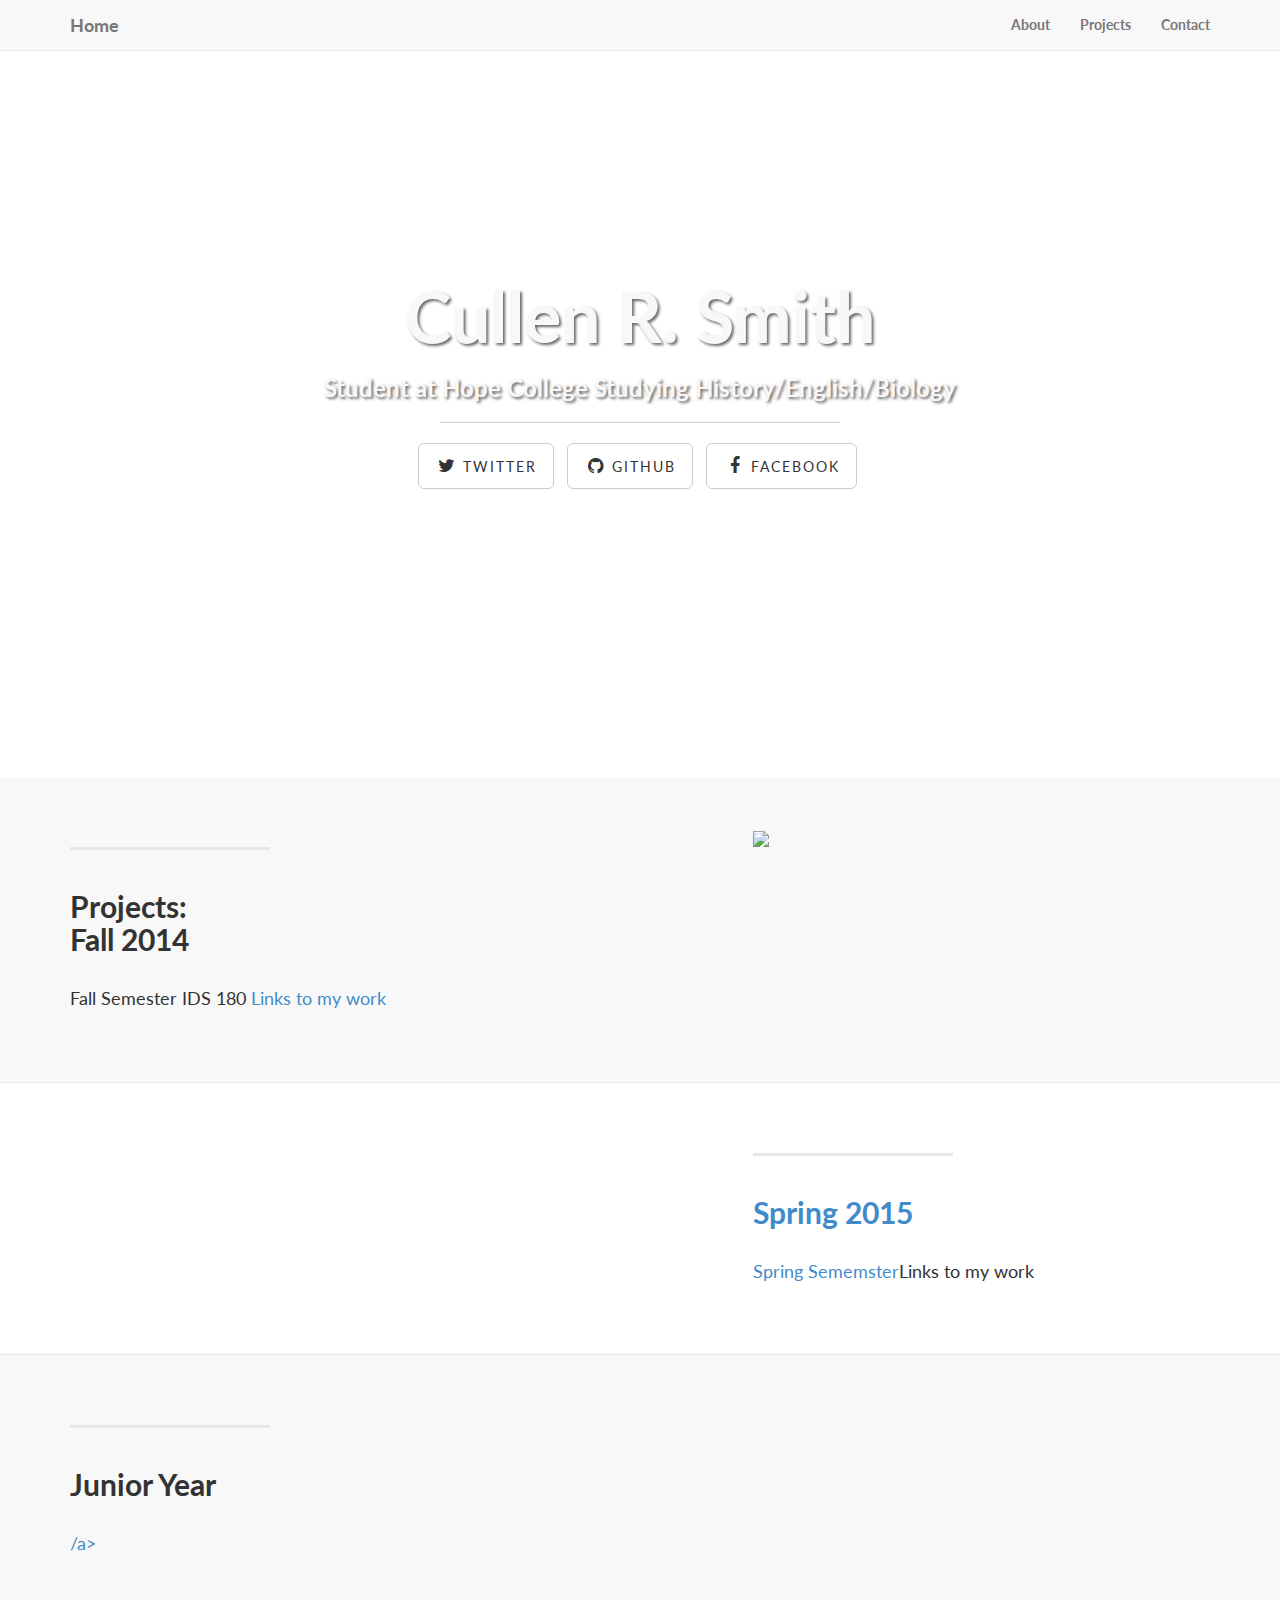
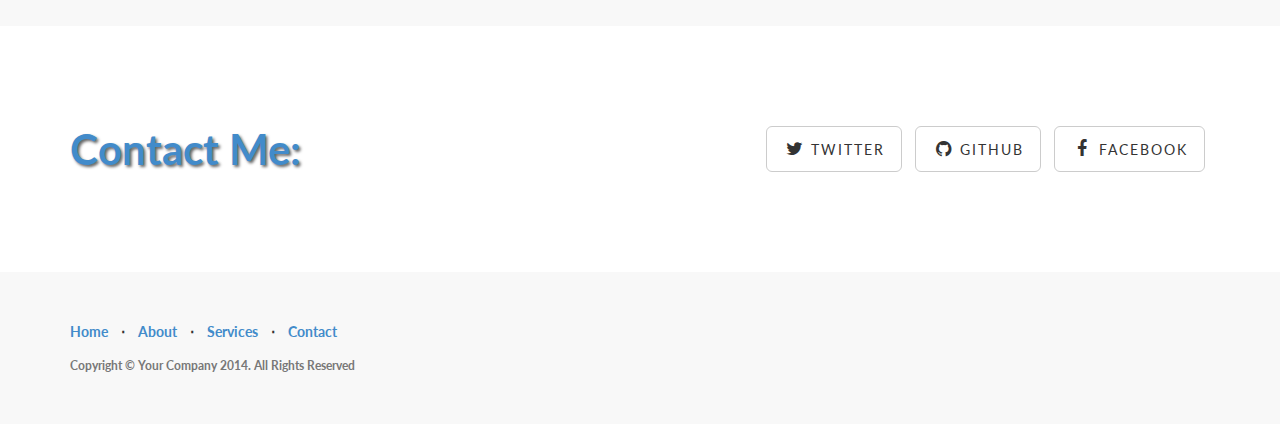
==== index.html @ c4ade1fa "gg" ====
<!DOCTYPE html>
<html lang="en">

<head>

    <meta charset="utf-8">
    <meta http-equiv="X-UA-Compatible" content="IE=edge">
    <meta name="viewport" content="width=device-width, initial-scale=1">
    <meta name="description" content="">
    <meta name="author" content="">

    <title>Cullen R Smith</title>

    <!-- Bootstrap Core CSS -->
    <link href="css/bootstrap.min.css" rel="stylesheet">

    <!-- Custom CSS -->
    <link href="css/landing-page.css" rel="stylesheet">

    <!-- Custom Fonts -->
    <link href="font-awesome-4.1.0/css/font-awesome.min.css" rel="stylesheet" type="text/css">
    <link href="http://fonts.googleapis.com/css?family=Lato:300,400,700,300italic,400italic,700italic" rel="stylesheet" type="text/css">

    <!-- HTML5 Shim and Respond.js IE8 support of HTML5 elements and media queries -->
    <!-- WARNING: Respond.js doesn't work if you view the page via file:// -->
    <!--[if lt IE 9]>
        <script src="https://oss.maxcdn.com/libs/html5shiv/3.7.0/html5shiv.js"></script>
        <script src="https://oss.maxcdn.com/libs/respond.js/1.4.2/respond.min.js"></script>
    <![endif]-->

</head>

<body>

    <!-- Navigation -->
    <nav class="navbar navbar-default navbar-fixed-top" role="navigation">
        <div class="container">
            <!-- Brand and toggle get grouped for better mobile display -->
            <div class="navbar-header">
                <button type="button" class="navbar-toggle" data-toggle="collapse" data-target="#bs-example-navbar-collapse-1">
                    <span class="sr-only">Toggle navigation</span>
                    <span class="icon-bar"></span>
                    <span class="icon-bar"></span>
                    <span class="icon-bar"></span>
                </button>
                <a class="navbar-brand" href="#">Home</a>
            </div>
            <!-- Collect the nav links, forms, and other content for toggling -->
            <div class="collapse navbar-collapse" id="bs-example-navbar-collapse-1">
                <ul class="nav navbar-nav navbar-right">
                    <li>
                        <a href="#">About</a>
                    </li>
                    <li>
                        <a href="#">Projects</a>
                    </li>
                    <li>
                        <a href="#">Contact</a>
                    </li>
                </ul>
            </div>
            <!-- /.navbar-collapse -->
        </div>
        <!-- /.container -->
    </nav>

    <!-- Header -->
    <div class="intro-header">

        <div class="container">

            <div class="row">
                <div class="col-lg-12">
                    <div class="intro-message">
                        <h1>Cullen R. Smith</h1>
                        <h3>Student at Hope College Studying History/English/Biology</h3>
                        <hr class="intro-divider">
                        <ul class="list-inline intro-social-buttons">
                            <li>
                                <a href="https://twitter.com/cullenrsmith" class="btn btn-default btn-lg"><i class="fa fa-twitter fa-fw"></i> <span class="network-name">Twitter</span></a>
                            </li>
                            <li>
                                <a href="https://github.com/Cullenrsmith" class="btn btn-default btn-lg"><i class="fa fa-github fa-fw"></i> <span class="network-name">Github</span></a>
                            </li>
                            <li>
                                <a href="https://www.facebook.com/cullen.smith.587" class="btn btn-default btn-lg"><i class="fa fa-facebook fa-fw"></i> <span class="network-name">Facebook</span></a>
                            </li>
                        </ul>
                    </div>
                </div>
            </div>

        </div>
        <!-- /.container -->

    </div>
    <!-- /.intro-header -->

    <!-- Page Content -->

    <div class="content-section-a">

        <div class="container">

            <div class="row">
                <div class="col-lg-5 col-sm-6">
                    <hr class="section-heading-spacer">
                    <div class="clearfix"></div>
                    <h2 class="section-heading">Projects:<br>Fall 2014</h2>
                    <p class="lead">Fall Semester IDS 180 <a target="_blank" href="http://join.deathtothestockphoto.com/">Links to my work</p>
                </div>
                <div class="col-lg-5 col-lg-offset-2 col-sm-6">
                    <img class="http://hope.edu/giving/img/president/past-presidents/GerritJKollen.jpg" src=http://hope.edu/giving/img/president/past-presidents/GerritJKollen.jpg>
                </div>
            </div>

        </div>
        <!-- /.container -->

    </div>
    <!-- /.content-section-a -->

    <div class="content-section-b">

        <div class="container">

            <div class="row">
                <div class="col-lg-5 col-lg-offset-1 col-sm-push-6  col-sm-6">
                    <hr class="section-heading-spacer">
                    <div class="clearfix"></div>
                    <h2 class="section-heading">Spring 2015<br></h2>
                    <p class="lead"><a target="_blank" href=>Spring Sememster</a>Links to my work</p>
                </div>
                <div class="col-lg-5 col-sm-pull-6  col-sm-6">
                    <img class="http://upload.wikimedia.org/wikipedia/en/1/10/Hope_College_seal.png" src="http://upload.wikimedia.org/wikipedia/en/1/10/Hope_College_seal.png" alt="">
                </div>
            </div>

        </div>
        <!-- /.container -->

    </div>
    <!-- /.content-section-b -->

    <div class="content-section-a">

        <div class="container">

            <div class="row">
                <div class="col-lg-5 col-sm-6">
                    <hr class="section-heading-spacer">
                    <div class="clearfix"></div>
                    <h2 class="section-heading">Junior Year</h2>
                    <p class="lead"><a target="_blank" href="http://www.google.com/fonts"></a><a target="_blank" href="http://fontawesome.io">/a></p>
                </div>
                <div class="col-lg-5 col-lg-offset-2 col-sm-6">
                    <img class="http://www.ctcl.org/files/images/hope/hope_college750x536.jpg" src="http://www.ctcl.org/files/images/hope/hope_college750x536.jpg" alt="">
                </div>
            </div>

        </div>
        <!-- /.container -->

    </div>
    <!-- /.content-section-a -->

    <div class="banner">

        <div class="container">

            <div class="row">
                <div class="col-lg-6">
                    <h2>Contact Me:</h2>
                </div>
                <div class="col-lg-6">
                    <ul class="list-inline banner-social-buttons">
                    
                            <li>
                                <a href="https://twitter.com/cullenrsmith" class="btn btn-default btn-lg"><i class="fa fa-twitter fa-fw"></i> <span class="network-name">Twitter</span></a>
                            </li>
                            <li>
                                <a href="https://github.com/Cullenrsmith" class="btn btn-default btn-lg"><i class="fa fa-github fa-fw"></i> <span class="network-name">Github</span></a>
                            </li>
                            <li>
                                <a href="https://www.facebook.com/cullen.smith.587" class="btn btn-default btn-lg"><i class="fa fa-facebook fa-fw"></i> <span class="network-name">Facebook</span></a>
                            </li>
                    </ul>
                </div>
            </div>

        </div>
        <!-- /.container -->

    </div>
    <!-- /.banner -->

    <!-- Footer -->
    <footer>
        <div class="container">
            <div class="row">
                <div class="col-lg-12">
                    <ul class="list-inline">
                        <li>
                            <a href="#home">Home</a>
                        </li>
                        <li class="footer-menu-divider">&sdot;</li>
                        <li>
                            <a href="#about">About</a>
                        </li>
                        <li class="footer-menu-divider">&sdot;</li>
                        <li>
                            <a href="#services">Services</a>
                        </li>
                        <li class="footer-menu-divider">&sdot;</li>
                        <li>
                            <a href="#contact">Contact</a>
                        </li>
                    </ul>
                    <p class="copyright text-muted small">Copyright &copy; Your Company 2014. All Rights Reserved</p>
                </div>
            </div>
        </div>
    </footer>

    <!-- jQuery Version 1.11.0 -->
    <script src="js/jquery-1.11.0.js"></script>

    <!-- Bootstrap Core JavaScript -->
    <script src="js/bootstrap.min.js"></script>

</body>

</html>
---- css/landing-page.css ----
/*!
 * Start Bootstrap - Landing Page Bootstrap Theme (http://startbootstrap.com)
 * Code licensed under the Apache License v2.0.
 * For details, see http://www.apache.org/licenses/LICENSE-2.0.
 */

body,
html {
    width: 100%;
    height: 100%;
}

body,
h1,
h2,
h3,
h4,
h5,
h6 {
    font-family: "Lato","Helvetica Neue",Helvetica,Arial,sans-serif;
    font-weight: 700;
}

.lead {
    font-size: 18px;
    font-weight: 400;
}

.intro-header {
    padding-top: 50px; /* If you're making other pages, make sure there is 50px of padding to make sure the navbar doesn't overlap content! */
    padding-bottom: 50px;
    text-align: center;
    color: #f8f8f8;
    background: url(http://upload.wikimedia.org/wikipedia/commons/2/25/Blassenstein_Erlauftal_mit_Nebel_02_Panorama.JPG) no-repeat center center;
    background-size: cover;
}

.intro-message {
    position: relative;
    padding-top: 20%;
    padding-bottom: 20%;
}

.intro-message > h1 {
    margin: 0;
    text-shadow: 2px 2px 3px rgba(0,0,0,0.6);
    font-size: 5em;
}

.intro-divider {
    width: 400px;
    border-top: 1px solid #f8f8f8;
    border-bottom: 1px solid rgba(0,0,0,0.2);
}

.intro-message > h3 {
    text-shadow: 2px 2px 3px rgba(0,0,0,0.6);
}

@media(max-width:767px) {
    .intro-message {
        padding-bottom: 15%;
    }

    .intro-message > h1 {
        font-size: 3em;
    }

    ul.intro-social-buttons > li {
        display: block;
        margin-bottom: 20px;
        padding: 0;
    }

    ul.intro-social-buttons > li:last-child {
        margin-bottom: 0;
    }

    .intro-divider {
        width: 100%;
    }
}

.network-name {
    text-transform: uppercase;
    font-size: 14px;
    font-weight: 400;
    letter-spacing: 2px;
}

.content-section-a {
    padding: 50px 0;
    background-color: #f8f8f8;
}

.content-section-b {
    padding: 50px 0;
    border-top: 1px solid #e7e7e7;
    border-bottom: 1px solid #e7e7e7;
}

.section-heading {
    margin-bottom: 30px;
}

.section-heading-spacer {
    float: left;
    width: 200px;
    border-top: 3px solid #e7e7e7;
}

.banner {
    padding: 100px 0;
    color: #f8f8f8;
    background: url(http://cdn.theunlockr.com/wp-content/uploads/2011/11/sunrise-panorama-v2.jpg) no-repeat center center;
    background-size: cover;
}

.banner h2 {
    margin: 0;
    text-shadow: 2px 2px 3px rgba(0,0,0,0.6);
    font-size: 3em;
}

.banner ul {
    margin-bottom: 0;
}

.banner-social-buttons {
    float: right;
    margin-top: 0;
}

@media(max-width:1199px) {
    ul.banner-social-buttons {
        float: left;
        margin-top: 15px;
    }
}

@media(max-width:767px) {
    .banner h2 {
        margin: 0;
        text-shadow: 2px 2px 3px rgba(0,0,0,0.6);
        font-size: 3em;
    }

    ul.banner-social-buttons > li {
        display: block;
        margin-bottom: 20px;
        padding: 0;
    }

    ul.banner-social-buttons > li:last-child {
        margin-bottom: 0;
    }
}

footer {
    padding: 50px 0;
    background-color: #f8f8f8;
}

p.copyright {
    margin: 15px 0 0;
}
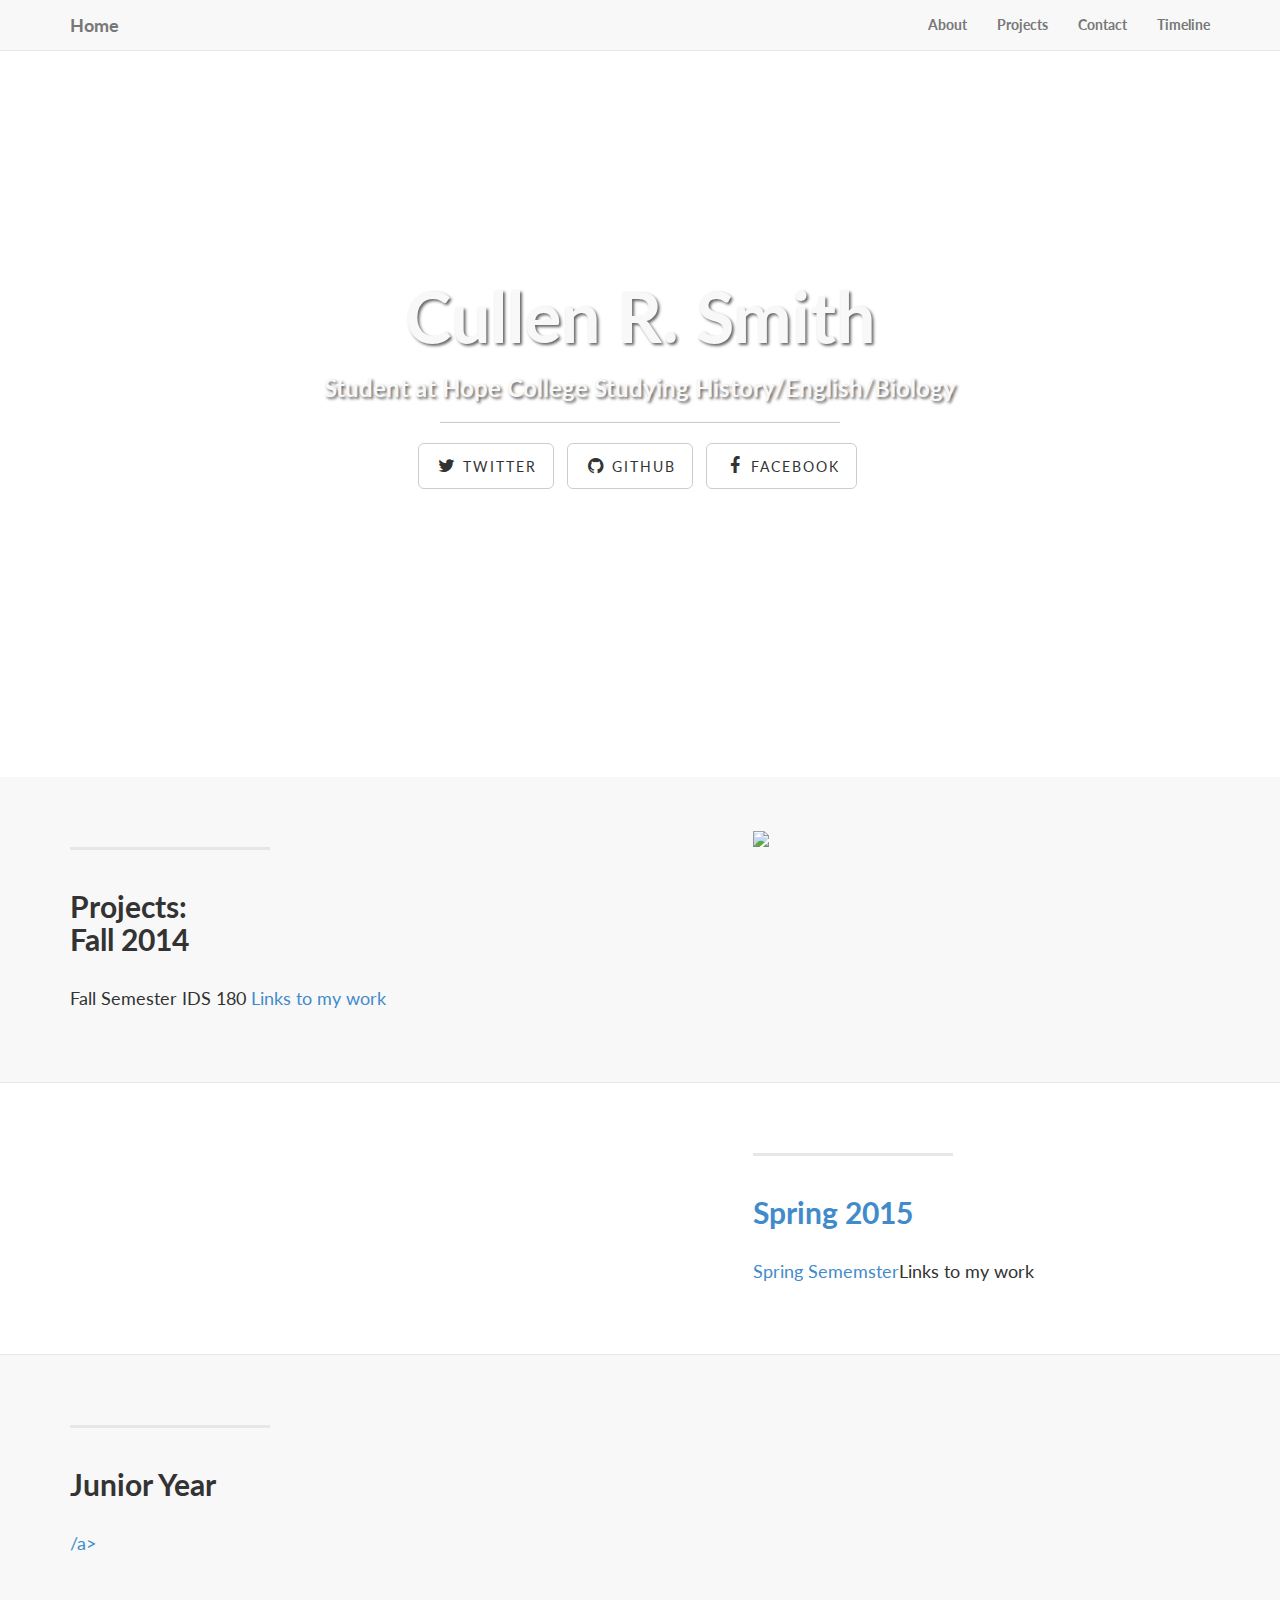
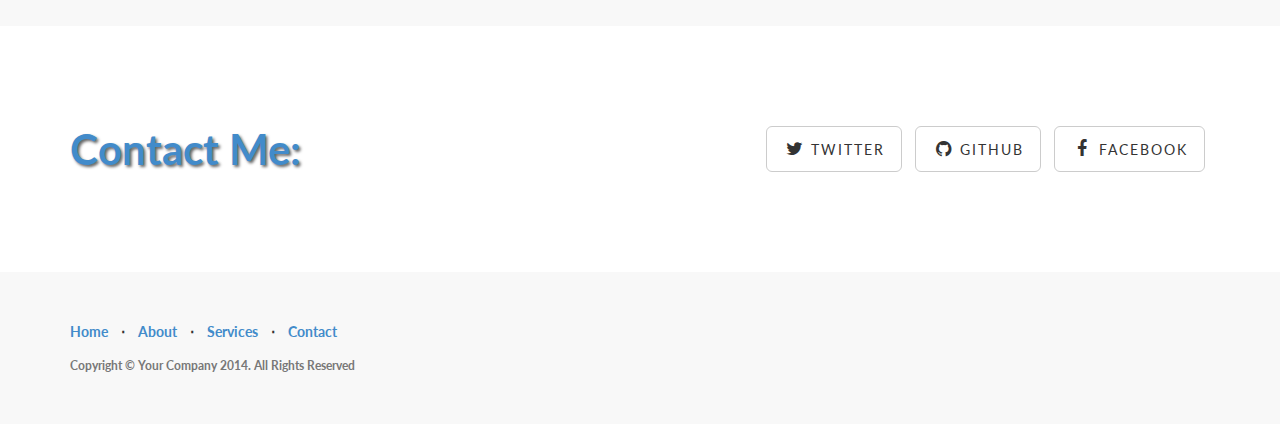
==== commit da7311e1: "tl" ====
--- a/index.html
+++ b/index.html
@@ -10,7 +10,7 @@
     <meta name="description" content="">
     <meta name="author" content="">
 
-    <title>Cullen R Smith</title>
+    <title>Cullen R. Smith</title>
 
     <!-- Bootstrap Core CSS -->
     <link href="css/bootstrap.min.css" rel="stylesheet">
@@ -58,6 +58,9 @@
                     <li>
                         <a href="#">Contact</a>
                     </li>
+                     <li>
+                        <a href="timeline.html">Timeline</a>
+                    </li>
                 </ul>
             </div>
             <!-- /.navbar-collapse -->
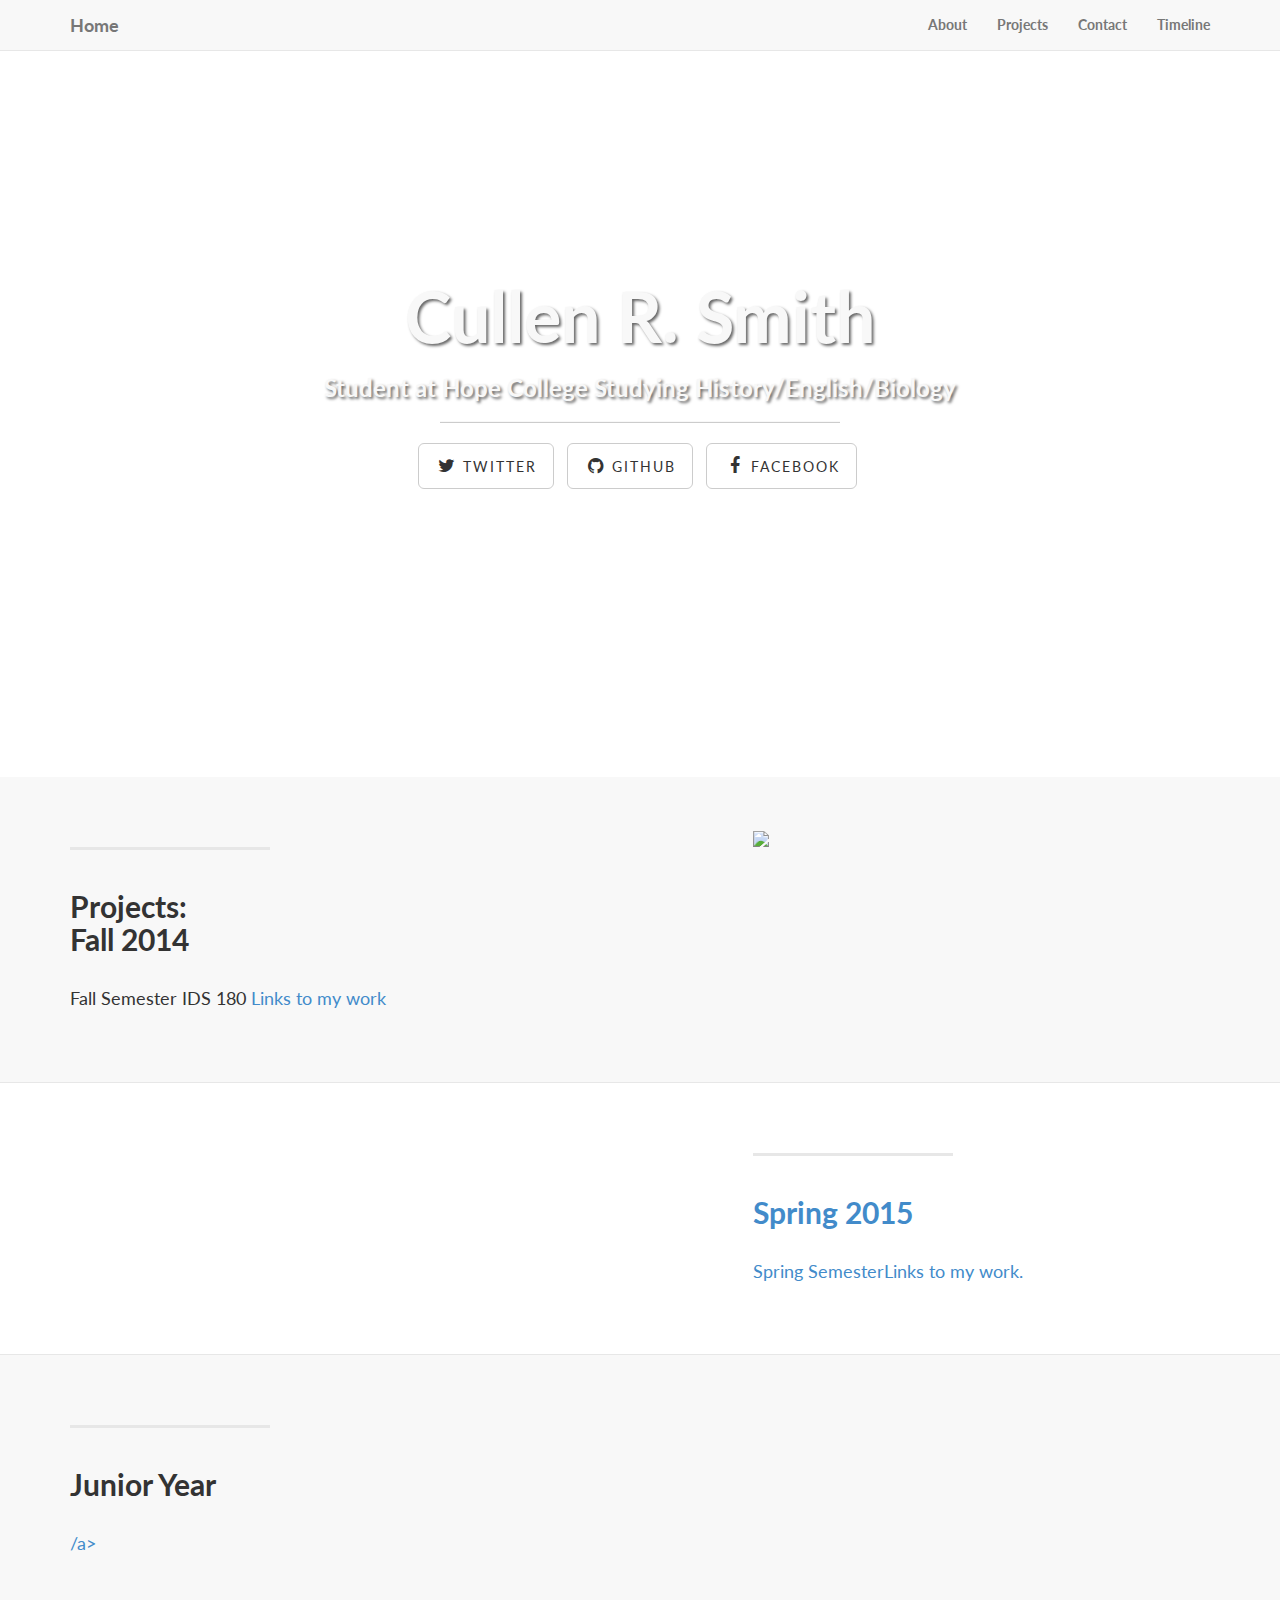
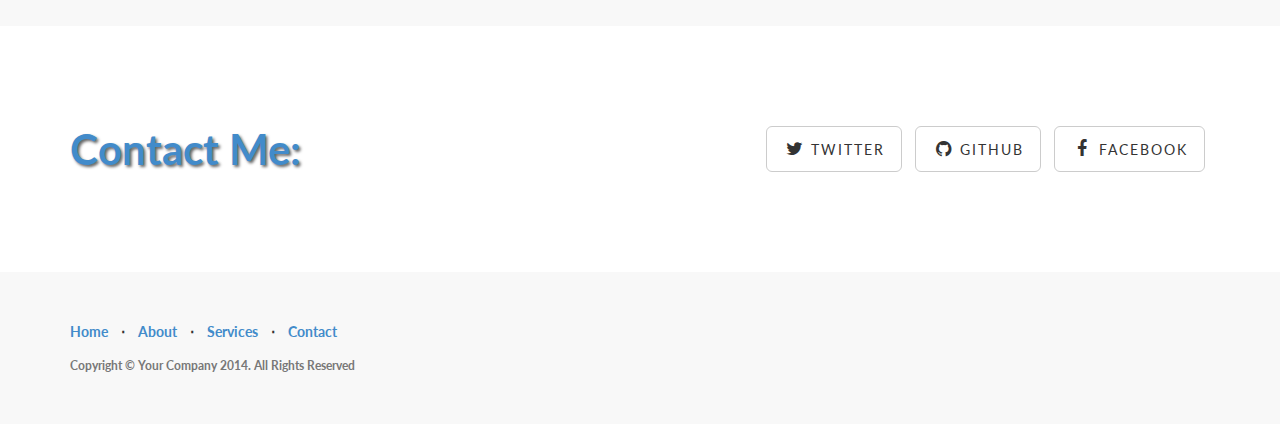
==== commit e9ed41c4: "fweqf" ====
--- a/index.html
+++ b/index.html
@@ -111,7 +111,8 @@
                     <hr class="section-heading-spacer">
                     <div class="clearfix"></div>
                     <h2 class="section-heading">Projects:<br>Fall 2014</h2>
-                    <p class="lead">Fall Semester IDS 180 <a target="_blank" href="http://join.deathtothestockphoto.com/">Links to my work</p>
+                    <p class="lead">Fall Semester IDS 180 <a target="_blank" 
+                    href="http://join.deathtothestockphoto.com/">Links to my work</p>
                 </div>
                 <div class="col-lg-5 col-lg-offset-2 col-sm-6">
                     <img class="http://hope.edu/giving/img/president/past-presidents/GerritJKollen.jpg" src=http://hope.edu/giving/img/president/past-presidents/GerritJKollen.jpg>
@@ -133,7 +134,7 @@
                     <hr class="section-heading-spacer">
                     <div class="clearfix"></div>
                     <h2 class="section-heading">Spring 2015<br></h2>
-                    <p class="lead"><a target="_blank" href=>Spring Sememster</a>Links to my work</p>
+                    <p class="lead">Spring Semester<a target="_blank" href=>Links to my work.</a></p>
                 </div>
                 <div class="col-lg-5 col-sm-pull-6  col-sm-6">
                     <img class="http://upload.wikimedia.org/wikipedia/en/1/10/Hope_College_seal.png" src="http://upload.wikimedia.org/wikipedia/en/1/10/Hope_College_seal.png" alt="">
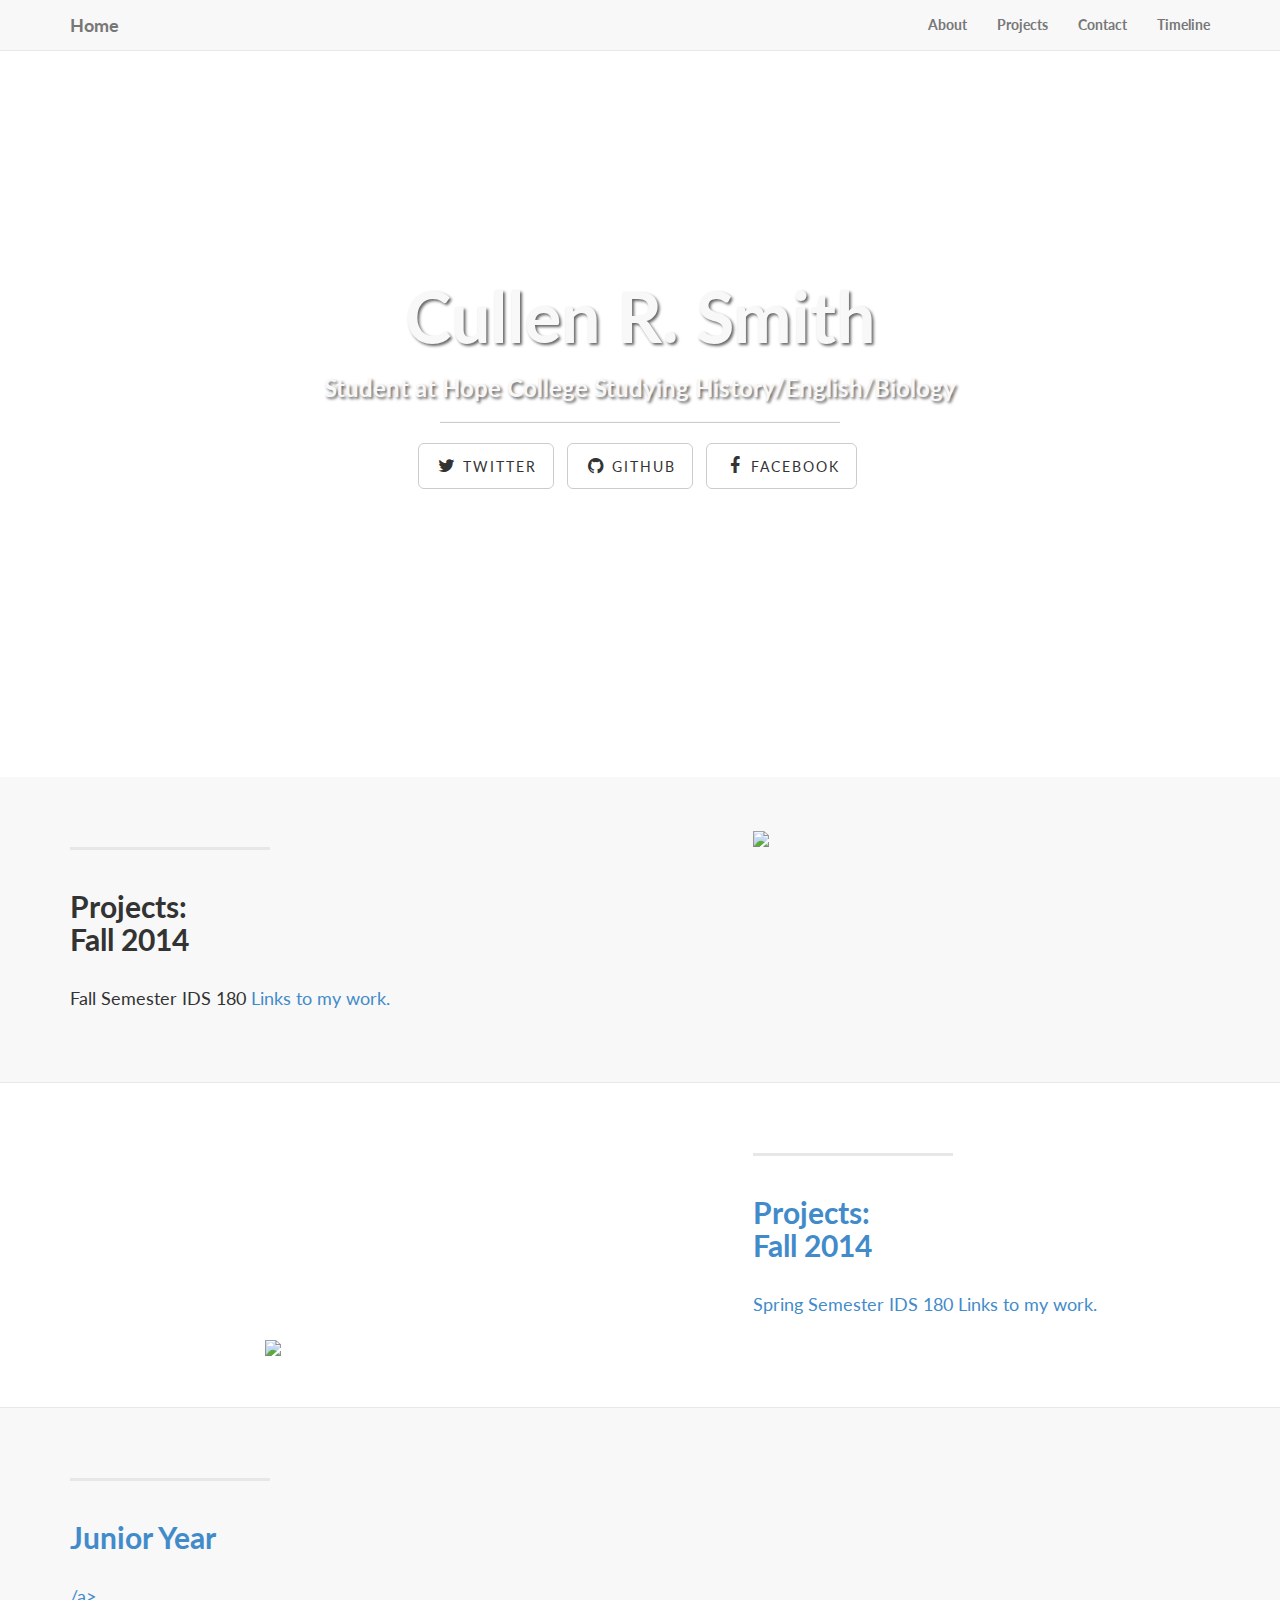
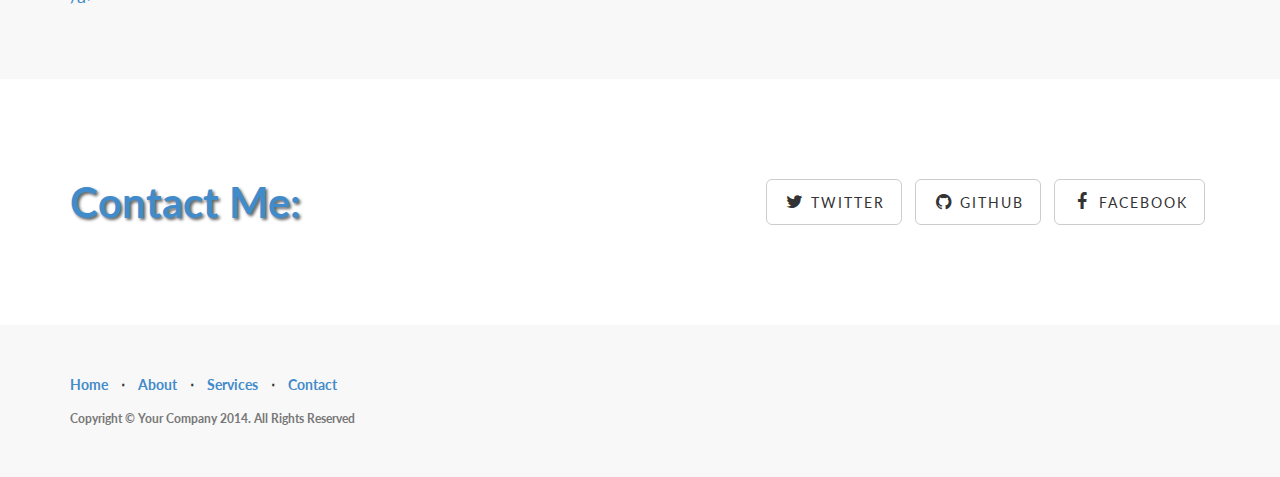
==== commit 08ce5864: "class" ====
--- a/index.html
+++ b/index.html
@@ -112,7 +112,7 @@
                     <div class="clearfix"></div>
                     <h2 class="section-heading">Projects:<br>Fall 2014</h2>
                     <p class="lead">Fall Semester IDS 180 <a target="_blank" 
-                    href="http://join.deathtothestockphoto.com/">Links to my work</p>
+                    href="http://join.deathtothestockphoto.com/">Links to my work.</p>
                 </div>
                 <div class="col-lg-5 col-lg-offset-2 col-sm-6">
                     <img class="http://hope.edu/giving/img/president/past-presidents/GerritJKollen.jpg" src=http://hope.edu/giving/img/president/past-presidents/GerritJKollen.jpg>
@@ -131,13 +131,14 @@
 
             <div class="row">
                 <div class="col-lg-5 col-lg-offset-1 col-sm-push-6  col-sm-6">
-                    <hr class="section-heading-spacer">
+                   <hr class="section-heading-spacer">
                     <div class="clearfix"></div>
-                    <h2 class="section-heading">Spring 2015<br></h2>
-                    <p class="lead">Spring Semester<a target="_blank" href=>Links to my work.</a></p>
-                </div>
-                <div class="col-lg-5 col-sm-pull-6  col-sm-6">
-                    <img class="http://upload.wikimedia.org/wikipedia/en/1/10/Hope_College_seal.png" src="http://upload.wikimedia.org/wikipedia/en/1/10/Hope_College_seal.png" alt="">
+                    <h2 class="section-heading">Projects:<br>Fall 2014</h2>
+                    <p class="lead">Spring Semester IDS 180 <a target="_blank" 
+                    href="http://join.deathtothestockphoto.com/">Links to my work.</p>
+                </div>
+                <div class="col-lg-5 col-lg-offset-2 col-sm-6">
+                    <img class="http://www.hope.edu/img/gravesrenovation/GRAVES%20HALL-ext-14.jpg" src=http://www.hope.edu/img/gravesrenovation/GRAVES%20HALL-ext-14.jpg>
                 </div>
             </div>
 
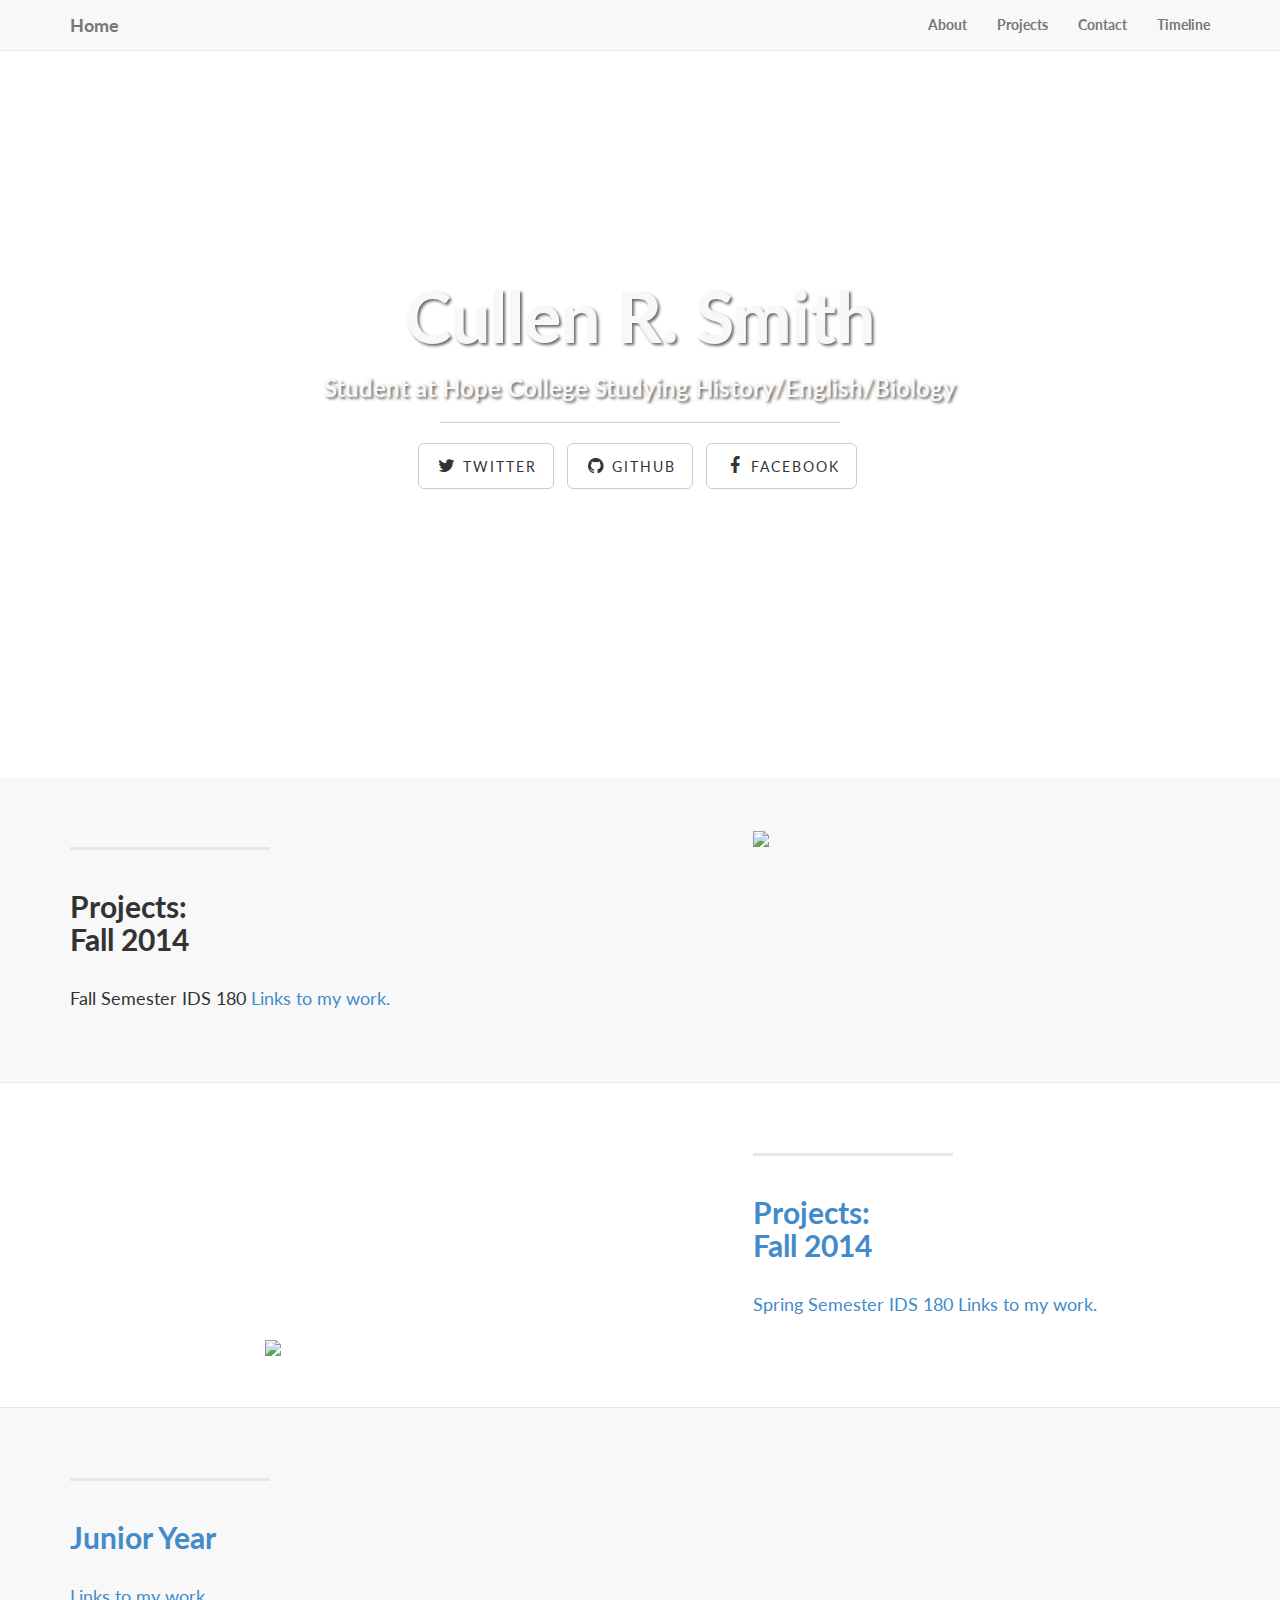
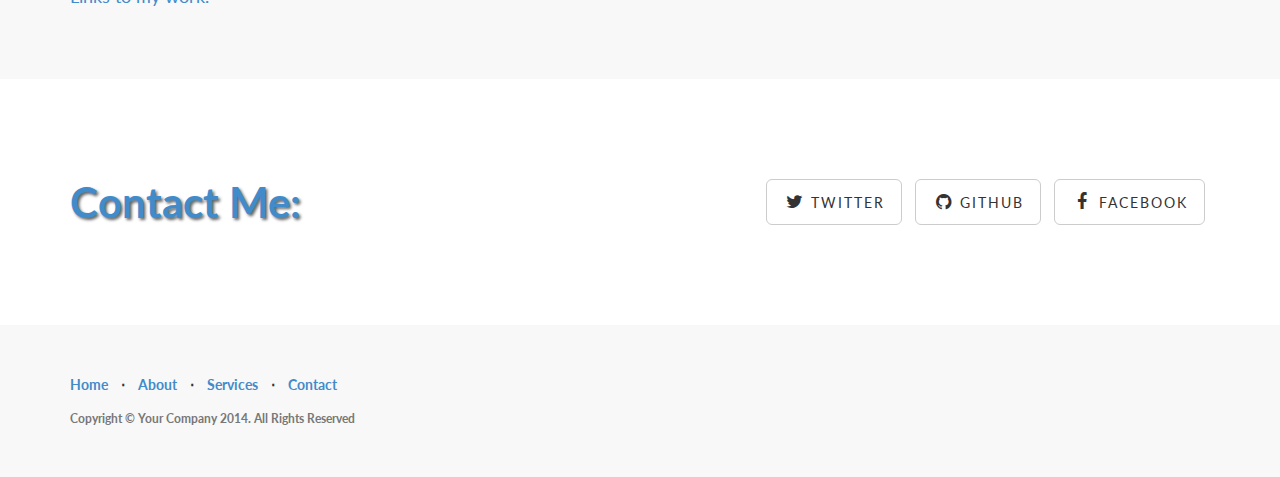
==== commit 27dfeb61: "junior" ====
--- a/index.html
+++ b/index.html
@@ -157,7 +157,7 @@
                     <hr class="section-heading-spacer">
                     <div class="clearfix"></div>
                     <h2 class="section-heading">Junior Year</h2>
-                    <p class="lead"><a target="_blank" href="http://www.google.com/fonts"></a><a target="_blank" href="http://fontawesome.io">/a></p>
+                    <p class="lead"><a target="_blank" href="http://www.google.com/fonts"></a><a target="_blank" href="http://fontawesome.io">Links to my work.</p>
                 </div>
                 <div class="col-lg-5 col-lg-offset-2 col-sm-6">
                     <img class="http://www.ctcl.org/files/images/hope/hope_college750x536.jpg" src="http://www.ctcl.org/files/images/hope/hope_college750x536.jpg" alt="">
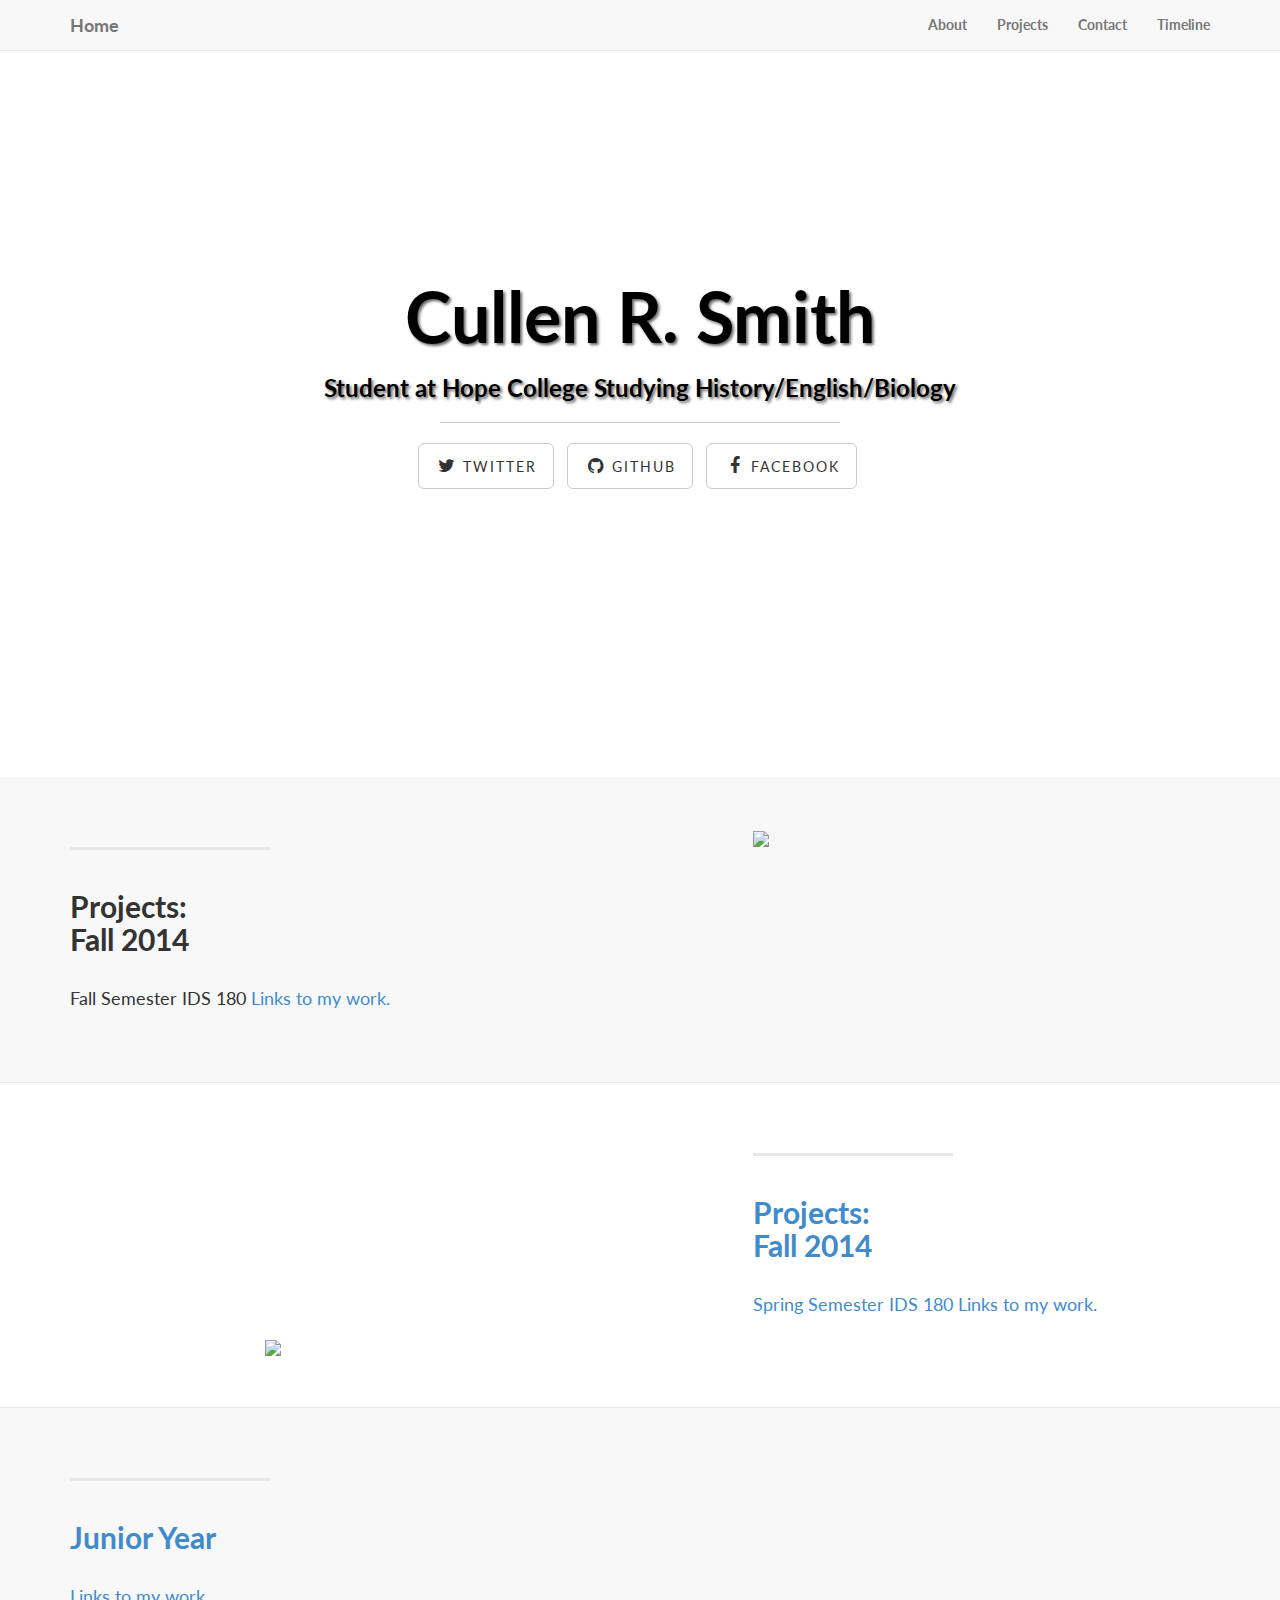
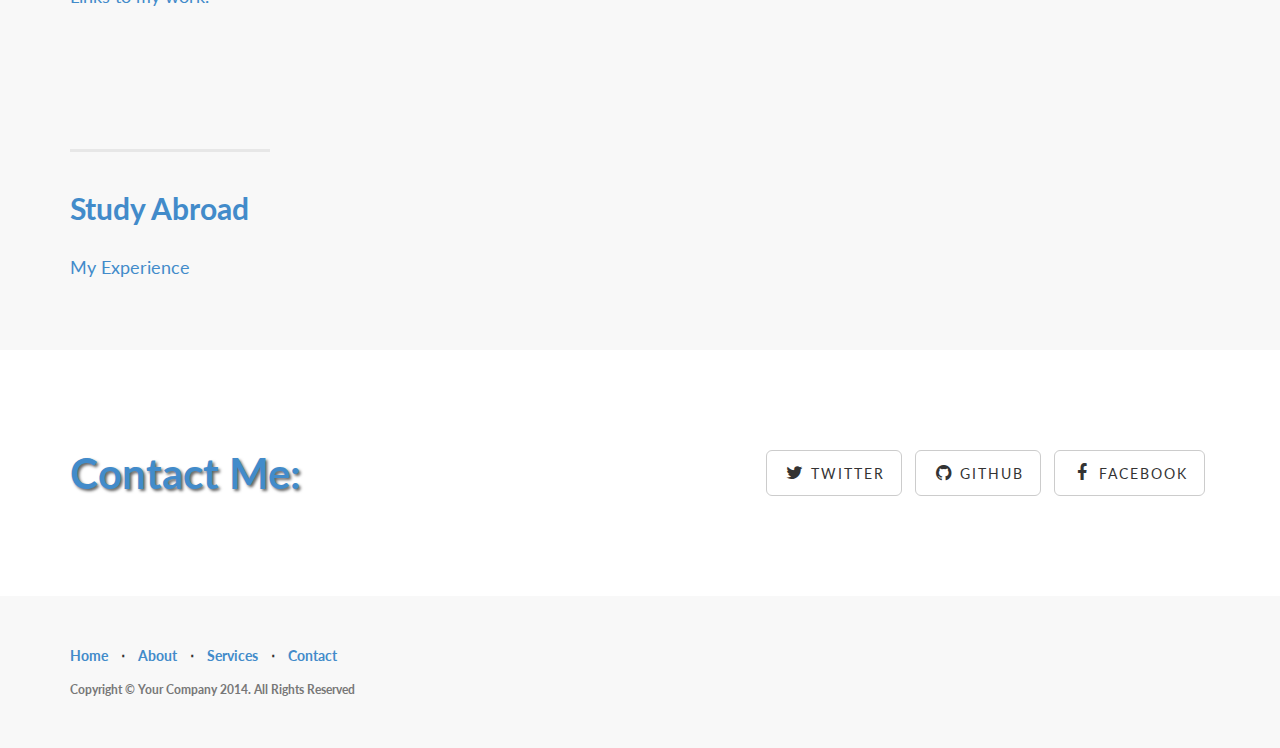
==== commit 47e86fbc: "new" ====
--- a/index.html
+++ b/index.html
@@ -168,6 +168,27 @@
         <!-- /.container -->
 
     </div>
+    <!-- /.content-section-a --> 
+     <div class="content-section-a">
+
+        <div class="container">
+
+            <div class="row">
+                <div class="col-lg-5 col-sm-6">
+                    <hr class="section-heading-spacer">
+                    <div class="clearfix"></div>
+                    <h2 class="section-heading">Study Abroad</h2>
+                    <p class="lead"><a target="_blank" href="http://www.google.com/fonts"></a><a target="_blank" href="http://fontawesome.io">My Experience</p>
+                </div>
+                <div class="col-lg-5 col-lg-offset-2 col-sm-6">
+                    <img class="http://anzappl.org/branches/NZ/images/NZpic.jpg" src="http://anzappl.org/branches/NZ/images/NZpic.jpg" alt="">
+                </div>
+            </div>
+
+        </div>
+        <!-- /.container -->
+
+    </div>
     <!-- /.content-section-a -->
 
     <div class="banner">
--- a/css/landing-page.css
+++ b/css/landing-page.css
@@ -30,8 +30,8 @@
     padding-top: 50px; /* If you're making other pages, make sure there is 50px of padding to make sure the navbar doesn't overlap content! */
     padding-bottom: 50px;
     text-align: center;
-    color: #f8f8f8;
-    background: url(http://upload.wikimedia.org/wikipedia/commons/2/25/Blassenstein_Erlauftal_mit_Nebel_02_Panorama.JPG) no-repeat center center;
+    color: #000000;
+    background: url(http://www.hdwallpapers-3d.com/wp-content/uploads/2014/07/michigan-map-hd-wallpaper-5.jpg) no-repeat center center;
     background-size: cover;
 }
 
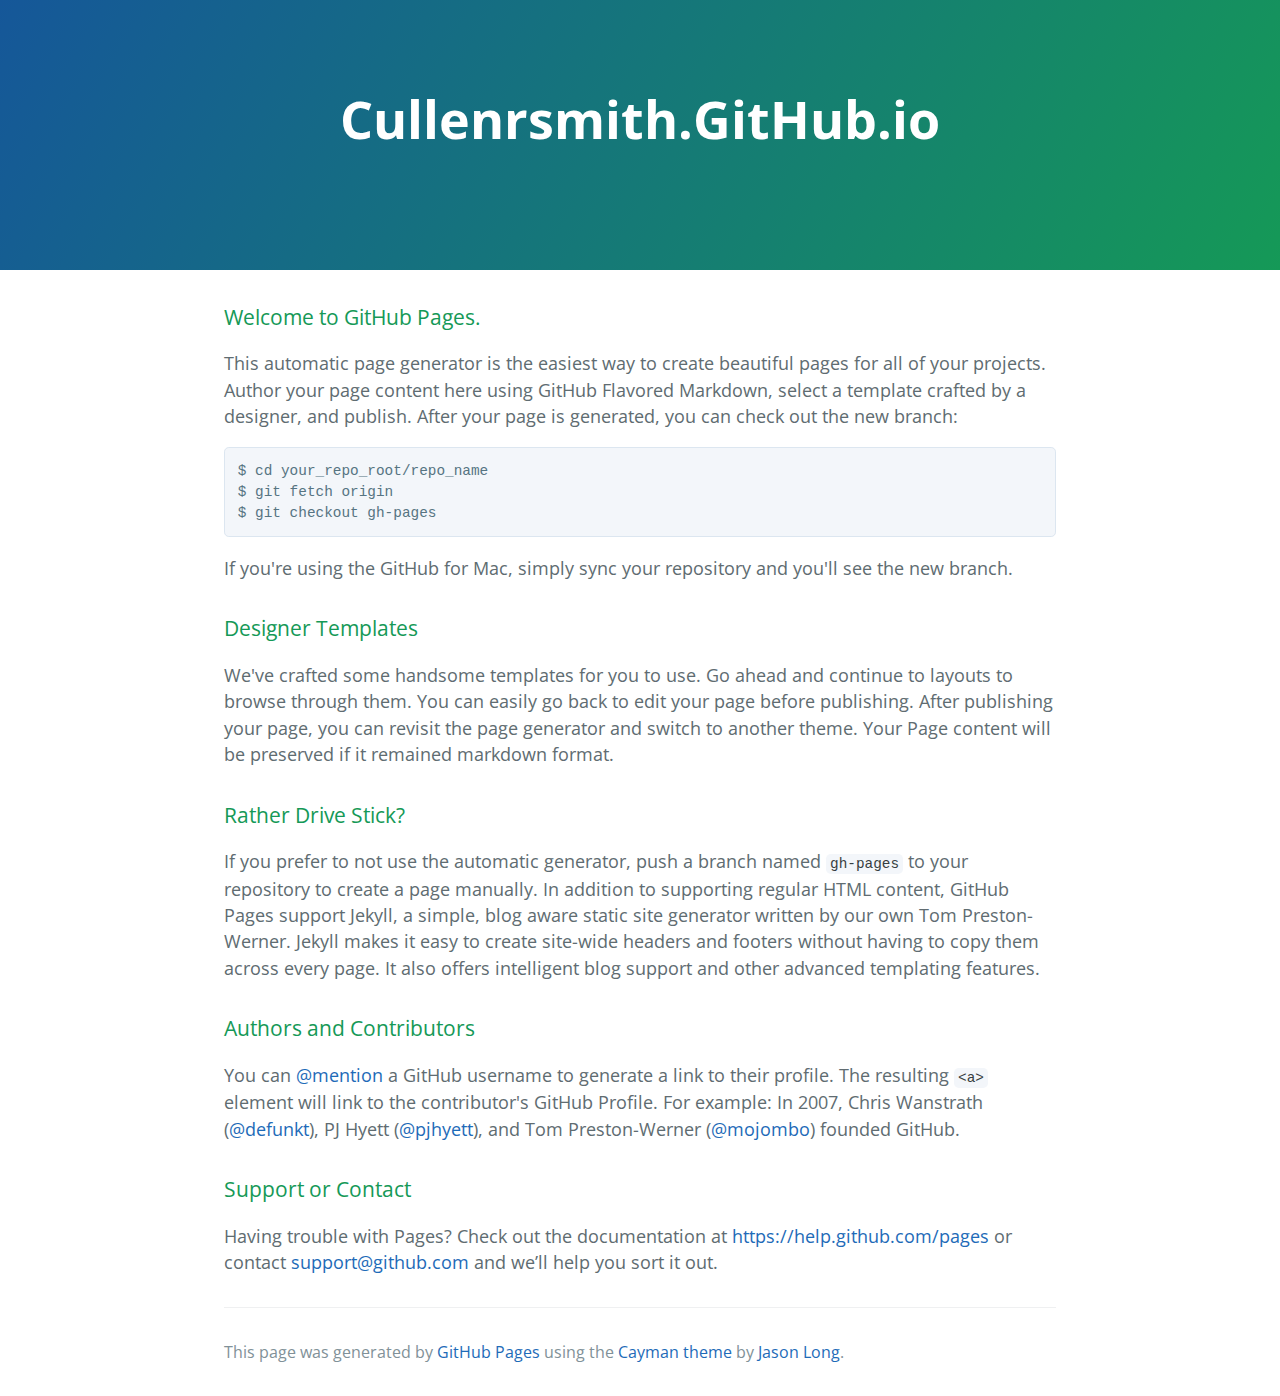
==== commit 0e5d282c: "Replace master branch with page content via GitHub" ====
--- a/index.html
+++ b/index.html
@@ -1,260 +1,61 @@
-
-<!DOCTYPE html>
-<html lang="en">
-
-<head>
-
-    <meta charset="utf-8">
-    <meta http-equiv="X-UA-Compatible" content="IE=edge">
-    <meta name="viewport" content="width=device-width, initial-scale=1">
-    <meta name="description" content="">
-    <meta name="author" content="">
-
-    <title>Cullen R. Smith</title>
-
-    <!-- Bootstrap Core CSS -->
-    <link href="css/bootstrap.min.css" rel="stylesheet">
-
-    <!-- Custom CSS -->
-    <link href="css/landing-page.css" rel="stylesheet">
-
-    <!-- Custom Fonts -->
-    <link href="font-awesome-4.1.0/css/font-awesome.min.css" rel="stylesheet" type="text/css">
-    <link href="http://fonts.googleapis.com/css?family=Lato:300,400,700,300italic,400italic,700italic" rel="stylesheet" type="text/css">
-
-    <!-- HTML5 Shim and Respond.js IE8 support of HTML5 elements and media queries -->
-    <!-- WARNING: Respond.js doesn't work if you view the page via file:// -->
-    <!--[if lt IE 9]>
-        <script src="https://oss.maxcdn.com/libs/html5shiv/3.7.0/html5shiv.js"></script>
-        <script src="https://oss.maxcdn.com/libs/respond.js/1.4.2/respond.min.js"></script>
-    <![endif]-->
-
-</head>
-
-<body>
-
-    <!-- Navigation -->
-    <nav class="navbar navbar-default navbar-fixed-top" role="navigation">
-        <div class="container">
-            <!-- Brand and toggle get grouped for better mobile display -->
-            <div class="navbar-header">
-                <button type="button" class="navbar-toggle" data-toggle="collapse" data-target="#bs-example-navbar-collapse-1">
-                    <span class="sr-only">Toggle navigation</span>
-                    <span class="icon-bar"></span>
-                    <span class="icon-bar"></span>
-                    <span class="icon-bar"></span>
-                </button>
-                <a class="navbar-brand" href="#">Home</a>
-            </div>
-            <!-- Collect the nav links, forms, and other content for toggling -->
-            <div class="collapse navbar-collapse" id="bs-example-navbar-collapse-1">
-                <ul class="nav navbar-nav navbar-right">
-                    <li>
-                        <a href="#">About</a>
-                    </li>
-                    <li>
-                        <a href="#">Projects</a>
-                    </li>
-                    <li>
-                        <a href="#">Contact</a>
-                    </li>
-                     <li>
-                        <a href="timeline.html">Timeline</a>
-                    </li>
-                </ul>
-            </div>
-            <!-- /.navbar-collapse -->
-        </div>
-        <!-- /.container -->
-    </nav>
-
-    <!-- Header -->
-    <div class="intro-header">
-
-        <div class="container">
-
-            <div class="row">
-                <div class="col-lg-12">
-                    <div class="intro-message">
-                        <h1>Cullen R. Smith</h1>
-                        <h3>Student at Hope College Studying History/English/Biology</h3>
-                        <hr class="intro-divider">
-                        <ul class="list-inline intro-social-buttons">
-                            <li>
-                                <a href="https://twitter.com/cullenrsmith" class="btn btn-default btn-lg"><i class="fa fa-twitter fa-fw"></i> <span class="network-name">Twitter</span></a>
-                            </li>
-                            <li>
-                                <a href="https://github.com/Cullenrsmith" class="btn btn-default btn-lg"><i class="fa fa-github fa-fw"></i> <span class="network-name">Github</span></a>
-                            </li>
-                            <li>
-                                <a href="https://www.facebook.com/cullen.smith.587" class="btn btn-default btn-lg"><i class="fa fa-facebook fa-fw"></i> <span class="network-name">Facebook</span></a>
-                            </li>
-                        </ul>
-                    </div>
-                </div>
-            </div>
-
-        </div>
-        <!-- /.container -->
-
-    </div>
-    <!-- /.intro-header -->
-
-    <!-- Page Content -->
-
-    <div class="content-section-a">
-
-        <div class="container">
-
-            <div class="row">
-                <div class="col-lg-5 col-sm-6">
-                    <hr class="section-heading-spacer">
-                    <div class="clearfix"></div>
-                    <h2 class="section-heading">Projects:<br>Fall 2014</h2>
-                    <p class="lead">Fall Semester IDS 180 <a target="_blank" 
-                    href="http://join.deathtothestockphoto.com/">Links to my work.</p>
-                </div>
-                <div class="col-lg-5 col-lg-offset-2 col-sm-6">
-                    <img class="http://hope.edu/giving/img/president/past-presidents/GerritJKollen.jpg" src=http://hope.edu/giving/img/president/past-presidents/GerritJKollen.jpg>
-                </div>
-            </div>
-
-        </div>
-        <!-- /.container -->
-
-    </div>
-    <!-- /.content-section-a -->
-
-    <div class="content-section-b">
-
-        <div class="container">
-
-            <div class="row">
-                <div class="col-lg-5 col-lg-offset-1 col-sm-push-6  col-sm-6">
-                   <hr class="section-heading-spacer">
-                    <div class="clearfix"></div>
-                    <h2 class="section-heading">Projects:<br>Fall 2014</h2>
-                    <p class="lead">Spring Semester IDS 180 <a target="_blank" 
-                    href="http://join.deathtothestockphoto.com/">Links to my work.</p>
-                </div>
-                <div class="col-lg-5 col-lg-offset-2 col-sm-6">
-                    <img class="http://www.hope.edu/img/gravesrenovation/GRAVES%20HALL-ext-14.jpg" src=http://www.hope.edu/img/gravesrenovation/GRAVES%20HALL-ext-14.jpg>
-                </div>
-            </div>
-
-        </div>
-        <!-- /.container -->
-
-    </div>
-    <!-- /.content-section-b -->
-
-    <div class="content-section-a">
-
-        <div class="container">
-
-            <div class="row">
-                <div class="col-lg-5 col-sm-6">
-                    <hr class="section-heading-spacer">
-                    <div class="clearfix"></div>
-                    <h2 class="section-heading">Junior Year</h2>
-                    <p class="lead"><a target="_blank" href="http://www.google.com/fonts"></a><a target="_blank" href="http://fontawesome.io">Links to my work.</p>
-                </div>
-                <div class="col-lg-5 col-lg-offset-2 col-sm-6">
-                    <img class="http://www.ctcl.org/files/images/hope/hope_college750x536.jpg" src="http://www.ctcl.org/files/images/hope/hope_college750x536.jpg" alt="">
-                </div>
-            </div>
-
-        </div>
-        <!-- /.container -->
-
-    </div>
-    <!-- /.content-section-a --> 
-     <div class="content-section-a">
-
-        <div class="container">
-
-            <div class="row">
-                <div class="col-lg-5 col-sm-6">
-                    <hr class="section-heading-spacer">
-                    <div class="clearfix"></div>
-                    <h2 class="section-heading">Study Abroad</h2>
-                    <p class="lead"><a target="_blank" href="http://www.google.com/fonts"></a><a target="_blank" href="http://fontawesome.io">My Experience</p>
-                </div>
-                <div class="col-lg-5 col-lg-offset-2 col-sm-6">
-                    <img class="http://anzappl.org/branches/NZ/images/NZpic.jpg" src="http://anzappl.org/branches/NZ/images/NZpic.jpg" alt="">
-                </div>
-            </div>
-
-        </div>
-        <!-- /.container -->
-
-    </div>
-    <!-- /.content-section-a -->
-
-    <div class="banner">
-
-        <div class="container">
-
-            <div class="row">
-                <div class="col-lg-6">
-                    <h2>Contact Me:</h2>
-                </div>
-                <div class="col-lg-6">
-                    <ul class="list-inline banner-social-buttons">
-                    
-                            <li>
-                                <a href="https://twitter.com/cullenrsmith" class="btn btn-default btn-lg"><i class="fa fa-twitter fa-fw"></i> <span class="network-name">Twitter</span></a>
-                            </li>
-                            <li>
-                                <a href="https://github.com/Cullenrsmith" class="btn btn-default btn-lg"><i class="fa fa-github fa-fw"></i> <span class="network-name">Github</span></a>
-                            </li>
-                            <li>
-                                <a href="https://www.facebook.com/cullen.smith.587" class="btn btn-default btn-lg"><i class="fa fa-facebook fa-fw"></i> <span class="network-name">Facebook</span></a>
-                            </li>
-                    </ul>
-                </div>
-            </div>
-
-        </div>
-        <!-- /.container -->
-
-    </div>
-    <!-- /.banner -->
-
-    <!-- Footer -->
-    <footer>
-        <div class="container">
-            <div class="row">
-                <div class="col-lg-12">
-                    <ul class="list-inline">
-                        <li>
-                            <a href="#home">Home</a>
-                        </li>
-                        <li class="footer-menu-divider">&sdot;</li>
-                        <li>
-                            <a href="#about">About</a>
-                        </li>
-                        <li class="footer-menu-divider">&sdot;</li>
-                        <li>
-                            <a href="#services">Services</a>
-                        </li>
-                        <li class="footer-menu-divider">&sdot;</li>
-                        <li>
-                            <a href="#contact">Contact</a>
-                        </li>
-                    </ul>
-                    <p class="copyright text-muted small">Copyright &copy; Your Company 2014. All Rights Reserved</p>
-                </div>
-            </div>
-        </div>
-    </footer>
-
-    <!-- jQuery Version 1.11.0 -->
-    <script src="js/jquery-1.11.0.js"></script>
-
-    <!-- Bootstrap Core JavaScript -->
-    <script src="js/bootstrap.min.js"></script>
-
-</body>
-
-</html>+<!DOCTYPE html>
+<html lang="en-us">
+  <head>
+    <meta charset="UTF-8">
+    <title>Cullenrsmith.GitHub.io by Cullenrsmith</title>
+    <meta name="viewport" content="width=device-width, initial-scale=1">
+    <link rel="stylesheet" type="text/css" href="stylesheets/normalize.css" media="screen">
+    <link href='http://fonts.googleapis.com/css?family=Open+Sans:400,700' rel='stylesheet' type='text/css'>
+    <link rel="stylesheet" type="text/css" href="stylesheets/stylesheet.css" media="screen">
+    <link rel="stylesheet" type="text/css" href="stylesheets/github-light.css" media="screen">
+  </head>
+  <body>
+    <section class="page-header">
+      <h1 class="project-name">Cullenrsmith.GitHub.io</h1>
+      <h2 class="project-tagline"></h2>
+    </section>
+
+    <section class="main-content">
+      <h3>
+<a id="welcome-to-github-pages" class="anchor" href="#welcome-to-github-pages" aria-hidden="true"><span class="octicon octicon-link"></span></a>Welcome to GitHub Pages.</h3>
+
+<p>This automatic page generator is the easiest way to create beautiful pages for all of your projects. Author your page content here using GitHub Flavored Markdown, select a template crafted by a designer, and publish. After your page is generated, you can check out the new branch:</p>
+
+<pre><code>$ cd your_repo_root/repo_name
+$ git fetch origin
+$ git checkout gh-pages
+</code></pre>
+
+<p>If you're using the GitHub for Mac, simply sync your repository and you'll see the new branch.</p>
+
+<h3>
+<a id="designer-templates" class="anchor" href="#designer-templates" aria-hidden="true"><span class="octicon octicon-link"></span></a>Designer Templates</h3>
+
+<p>We've crafted some handsome templates for you to use. Go ahead and continue to layouts to browse through them. You can easily go back to edit your page before publishing. After publishing your page, you can revisit the page generator and switch to another theme. Your Page content will be preserved if it remained markdown format.</p>
+
+<h3>
+<a id="rather-drive-stick" class="anchor" href="#rather-drive-stick" aria-hidden="true"><span class="octicon octicon-link"></span></a>Rather Drive Stick?</h3>
+
+<p>If you prefer to not use the automatic generator, push a branch named <code>gh-pages</code> to your repository to create a page manually. In addition to supporting regular HTML content, GitHub Pages support Jekyll, a simple, blog aware static site generator written by our own Tom Preston-Werner. Jekyll makes it easy to create site-wide headers and footers without having to copy them across every page. It also offers intelligent blog support and other advanced templating features.</p>
+
+<h3>
+<a id="authors-and-contributors" class="anchor" href="#authors-and-contributors" aria-hidden="true"><span class="octicon octicon-link"></span></a>Authors and Contributors</h3>
+
+<p>You can <a href="https://github.com/blog/821" class="user-mention">@mention</a> a GitHub username to generate a link to their profile. The resulting <code>&lt;a&gt;</code> element will link to the contributor's GitHub Profile. For example: In 2007, Chris Wanstrath (<a href="https://github.com/defunkt" class="user-mention">@defunkt</a>), PJ Hyett (<a href="https://github.com/pjhyett" class="user-mention">@pjhyett</a>), and Tom Preston-Werner (<a href="https://github.com/mojombo" class="user-mention">@mojombo</a>) founded GitHub.</p>
+
+<h3>
+<a id="support-or-contact" class="anchor" href="#support-or-contact" aria-hidden="true"><span class="octicon octicon-link"></span></a>Support or Contact</h3>
+
+<p>Having trouble with Pages? Check out the documentation at <a href="https://help.github.com/pages">https://help.github.com/pages</a> or contact <a href="mailto:support@github.com">support@github.com</a> and we’ll help you sort it out.</p>
+
+      <footer class="site-footer">
+
+        <span class="site-footer-credits">This page was generated by <a href="https://pages.github.com">GitHub Pages</a> using the <a href="https://github.com/jasonlong/cayman-theme">Cayman theme</a> by <a href="https://twitter.com/jasonlong">Jason Long</a>.</span>
+      </footer>
+
+    </section>
+
+  
+  </body>
+</html>
+
--- a/stylesheets/stylesheet.css
+++ b/stylesheets/stylesheet.css
@@ -0,0 +1,245 @@
+* {
+  box-sizing: border-box; }
+
+body {
+  padding: 0;
+  margin: 0;
+  font-family: "Open Sans", "Helvetica Neue", Helvetica, Arial, sans-serif;
+  font-size: 16px;
+  line-height: 1.5;
+  color: #606c71; }
+
+a {
+  color: #1e6bb8;
+  text-decoration: none; }
+  a:hover {
+    text-decoration: underline; }
+
+.btn {
+  display: inline-block;
+  margin-bottom: 1rem;
+  color: rgba(255, 255, 255, 0.7);
+  background-color: rgba(255, 255, 255, 0.08);
+  border-color: rgba(255, 255, 255, 0.2);
+  border-style: solid;
+  border-width: 1px;
+  border-radius: 0.3rem;
+  transition: color 0.2s, background-color 0.2s, border-color 0.2s; }
+  .btn + .btn {
+    margin-left: 1rem; }
+
+.btn:hover {
+  color: rgba(255, 255, 255, 0.8);
+  text-decoration: none;
+  background-color: rgba(255, 255, 255, 0.2);
+  border-color: rgba(255, 255, 255, 0.3); }
+
+@media screen and (min-width: 64em) {
+  .btn {
+    padding: 0.75rem 1rem; } }
+
+@media screen and (min-width: 42em) and (max-width: 64em) {
+  .btn {
+    padding: 0.6rem 0.9rem;
+    font-size: 0.9rem; } }
+
+@media screen and (max-width: 42em) {
+  .btn {
+    display: block;
+    width: 100%;
+    padding: 0.75rem;
+    font-size: 0.9rem; }
+    .btn + .btn {
+      margin-top: 1rem;
+      margin-left: 0; } }
+
+.page-header {
+  color: #fff;
+  text-align: center;
+  background-color: #159957;
+  background-image: linear-gradient(120deg, #155799, #159957); }
+
+@media screen and (min-width: 64em) {
+  .page-header {
+    padding: 5rem 6rem; } }
+
+@media screen and (min-width: 42em) and (max-width: 64em) {
+  .page-header {
+    padding: 3rem 4rem; } }
+
+@media screen and (max-width: 42em) {
+  .page-header {
+    padding: 2rem 1rem; } }
+
+.project-name {
+  margin-top: 0;
+  margin-bottom: 0.1rem; }
+
+@media screen and (min-width: 64em) {
+  .project-name {
+    font-size: 3.25rem; } }
+
+@media screen and (min-width: 42em) and (max-width: 64em) {
+  .project-name {
+    font-size: 2.25rem; } }
+
+@media screen and (max-width: 42em) {
+  .project-name {
+    font-size: 1.75rem; } }
+
+.project-tagline {
+  margin-bottom: 2rem;
+  font-weight: normal;
+  opacity: 0.7; }
+
+@media screen and (min-width: 64em) {
+  .project-tagline {
+    font-size: 1.25rem; } }
+
+@media screen and (min-width: 42em) and (max-width: 64em) {
+  .project-tagline {
+    font-size: 1.15rem; } }
+
+@media screen and (max-width: 42em) {
+  .project-tagline {
+    font-size: 1rem; } }
+
+.main-content :first-child {
+  margin-top: 0; }
+.main-content img {
+  max-width: 100%; }
+.main-content h1, .main-content h2, .main-content h3, .main-content h4, .main-content h5, .main-content h6 {
+  margin-top: 2rem;
+  margin-bottom: 1rem;
+  font-weight: normal;
+  color: #159957; }
+.main-content p {
+  margin-bottom: 1em; }
+.main-content code {
+  padding: 2px 4px;
+  font-family: Consolas, "Liberation Mono", Menlo, Courier, monospace;
+  font-size: 0.9rem;
+  color: #383e41;
+  background-color: #f3f6fa;
+  border-radius: 0.3rem; }
+.main-content pre {
+  padding: 0.8rem;
+  margin-top: 0;
+  margin-bottom: 1rem;
+  font: 1rem Consolas, "Liberation Mono", Menlo, Courier, monospace;
+  color: #567482;
+  word-wrap: normal;
+  background-color: #f3f6fa;
+  border: solid 1px #dce6f0;
+  border-radius: 0.3rem; }
+  .main-content pre > code {
+    padding: 0;
+    margin: 0;
+    font-size: 0.9rem;
+    color: #567482;
+    word-break: normal;
+    white-space: pre;
+    background: transparent;
+    border: 0; }
+.main-content .highlight {
+  margin-bottom: 1rem; }
+  .main-content .highlight pre {
+    margin-bottom: 0;
+    word-break: normal; }
+.main-content .highlight pre, .main-content pre {
+  padding: 0.8rem;
+  overflow: auto;
+  font-size: 0.9rem;
+  line-height: 1.45;
+  border-radius: 0.3rem; }
+.main-content pre code, .main-content pre tt {
+  display: inline;
+  max-width: initial;
+  padding: 0;
+  margin: 0;
+  overflow: initial;
+  line-height: inherit;
+  word-wrap: normal;
+  background-color: transparent;
+  border: 0; }
+  .main-content pre code:before, .main-content pre code:after, .main-content pre tt:before, .main-content pre tt:after {
+    content: normal; }
+.main-content ul, .main-content ol {
+  margin-top: 0; }
+.main-content blockquote {
+  padding: 0 1rem;
+  margin-left: 0;
+  color: #819198;
+  border-left: 0.3rem solid #dce6f0; }
+  .main-content blockquote > :first-child {
+    margin-top: 0; }
+  .main-content blockquote > :last-child {
+    margin-bottom: 0; }
+.main-content table {
+  display: block;
+  width: 100%;
+  overflow: auto;
+  word-break: normal;
+  word-break: keep-all; }
+  .main-content table th {
+    font-weight: bold; }
+  .main-content table th, .main-content table td {
+    padding: 0.5rem 1rem;
+    border: 1px solid #e9ebec; }
+.main-content dl {
+  padding: 0; }
+  .main-content dl dt {
+    padding: 0;
+    margin-top: 1rem;
+    font-size: 1rem;
+    font-weight: bold; }
+  .main-content dl dd {
+    padding: 0;
+    margin-bottom: 1rem; }
+.main-content hr {
+  height: 2px;
+  padding: 0;
+  margin: 1rem 0;
+  background-color: #eff0f1;
+  border: 0; }
+
+@media screen and (min-width: 64em) {
+  .main-content {
+    max-width: 64rem;
+    padding: 2rem 6rem;
+    margin: 0 auto;
+    font-size: 1.1rem; } }
+
+@media screen and (min-width: 42em) and (max-width: 64em) {
+  .main-content {
+    padding: 2rem 4rem;
+    font-size: 1.1rem; } }
+
+@media screen and (max-width: 42em) {
+  .main-content {
+    padding: 2rem 1rem;
+    font-size: 1rem; } }
+
+.site-footer {
+  padding-top: 2rem;
+  margin-top: 2rem;
+  border-top: solid 1px #eff0f1; }
+
+.site-footer-owner {
+  display: block;
+  font-weight: bold; }
+
+.site-footer-credits {
+  color: #819198; }
+
+@media screen and (min-width: 64em) {
+  .site-footer {
+    font-size: 1rem; } }
+
+@media screen and (min-width: 42em) and (max-width: 64em) {
+  .site-footer {
+    font-size: 1rem; } }
+
+@media screen and (max-width: 42em) {
+  .site-footer {
+    font-size: 0.9rem; } }
--- a/stylesheets/github-light.css
+++ b/stylesheets/github-light.css
@@ -0,0 +1,115 @@
+/*
+   Copyright 2014 GitHub Inc.
+
+   Licensed under the Apache License, Version 2.0 (the "License");
+   you may not use this file except in compliance with the License.
+   You may obtain a copy of the License at
+
+       http://www.apache.org/licenses/LICENSE-2.0
+
+   Unless required by applicable law or agreed to in writing, software
+   distributed under the License is distributed on an "AS IS" BASIS,
+   WITHOUT WARRANTIES OR CONDITIONS OF ANY KIND, either express or implied.
+   See the License for the specific language governing permissions and
+   limitations under the License.
+
+*/
+
+.pl-c /* comment */ {
+  color: #969896;
+}
+
+.pl-c1      /* constant, markup.raw, meta.diff.header, meta.module-reference, meta.property-name, support, support.constant, support.variable, variable.other.constant */,
+.pl-s .pl-v /* string variable */ {
+  color: #0086b3;
+}
+
+.pl-e  /* entity */,
+.pl-en /* entity.name */ {
+  color: #795da3;
+}
+
+.pl-s .pl-s1 /* string source */,
+.pl-smi      /* storage.modifier.import, storage.modifier.package, storage.type.java, variable.other, variable.parameter.function */ {
+  color: #333;
+}
+
+.pl-ent /* entity.name.tag */ {
+  color: #63a35c;
+}
+
+.pl-k /* keyword, storage, storage.type */ {
+  color: #a71d5d;
+}
+
+.pl-pds              /* punctuation.definition.string, string.regexp.character-class */,
+.pl-s                /* string */,
+.pl-s .pl-pse .pl-s1 /* string punctuation.section.embedded source */,
+.pl-sr               /* string.regexp */,
+.pl-sr .pl-cce       /* string.regexp constant.character.escape */,
+.pl-sr .pl-sra       /* string.regexp string.regexp.arbitrary-repitition */,
+.pl-sr .pl-sre       /* string.regexp source.ruby.embedded */ {
+  color: #183691;
+}
+
+.pl-v /* variable */ {
+  color: #ed6a43;
+}
+
+.pl-id /* invalid.deprecated */ {
+  color: #b52a1d;
+}
+
+.pl-ii /* invalid.illegal */ {
+  background-color: #b52a1d;
+  color: #f8f8f8;
+}
+
+.pl-sr .pl-cce /* string.regexp constant.character.escape */ {
+  color: #63a35c;
+  font-weight: bold;
+}
+
+.pl-ml /* markup.list */ {
+  color: #693a17;
+}
+
+.pl-mh        /* markup.heading */,
+.pl-mh .pl-en /* markup.heading entity.name */,
+.pl-ms        /* meta.separator */ {
+  color: #1d3e81;
+  font-weight: bold;
+}
+
+.pl-mq /* markup.quote */ {
+  color: #008080;
+}
+
+.pl-mi /* markup.italic */ {
+  color: #333;
+  font-style: italic;
+}
+
+.pl-mb /* markup.bold */ {
+  color: #333;
+  font-weight: bold;
+}
+
+.pl-md /* markup.deleted, meta.diff.header.from-file */ {
+  background-color: #ffecec;
+  color: #bd2c00;
+}
+
+.pl-mi1 /* markup.inserted, meta.diff.header.to-file */ {
+  background-color: #eaffea;
+  color: #55a532;
+}
+
+.pl-mdr /* meta.diff.range */ {
+  color: #795da3;
+  font-weight: bold;
+}
+
+.pl-mo /* meta.output */ {
+  color: #1d3e81;
+}
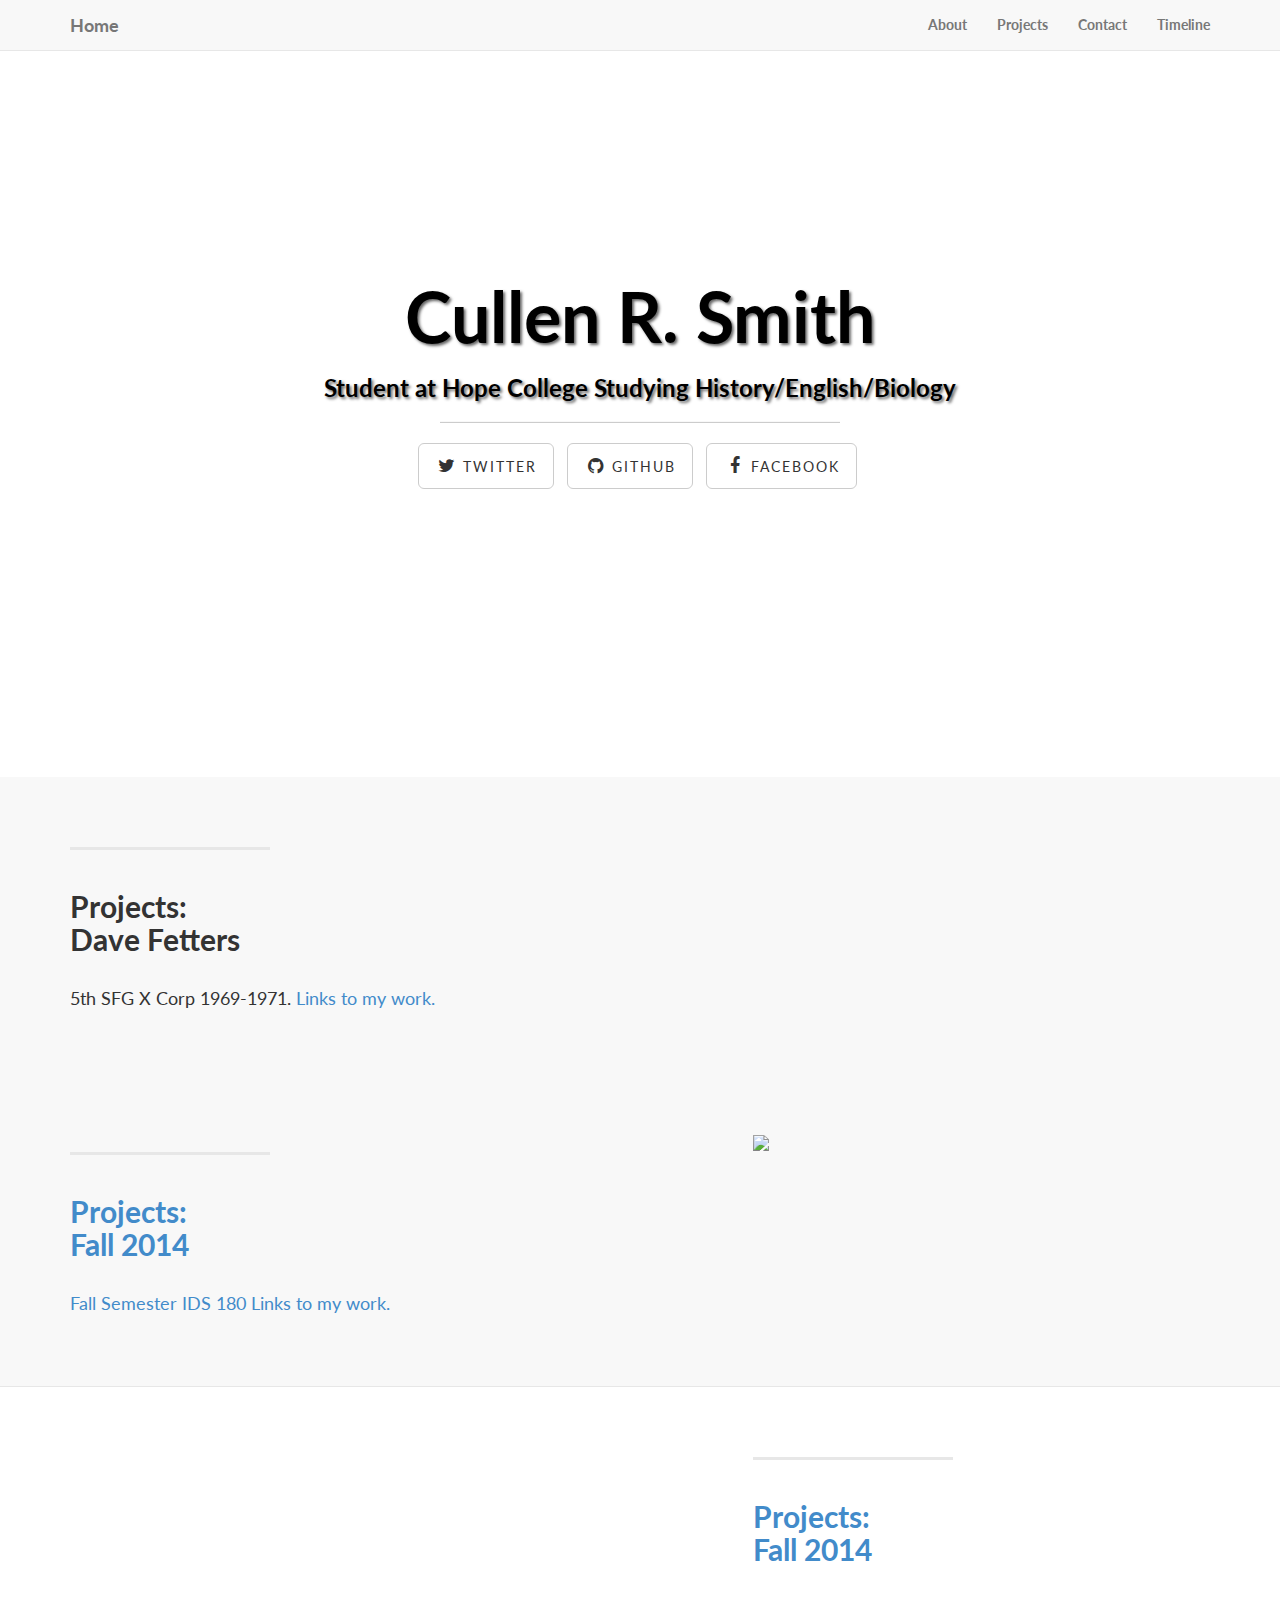
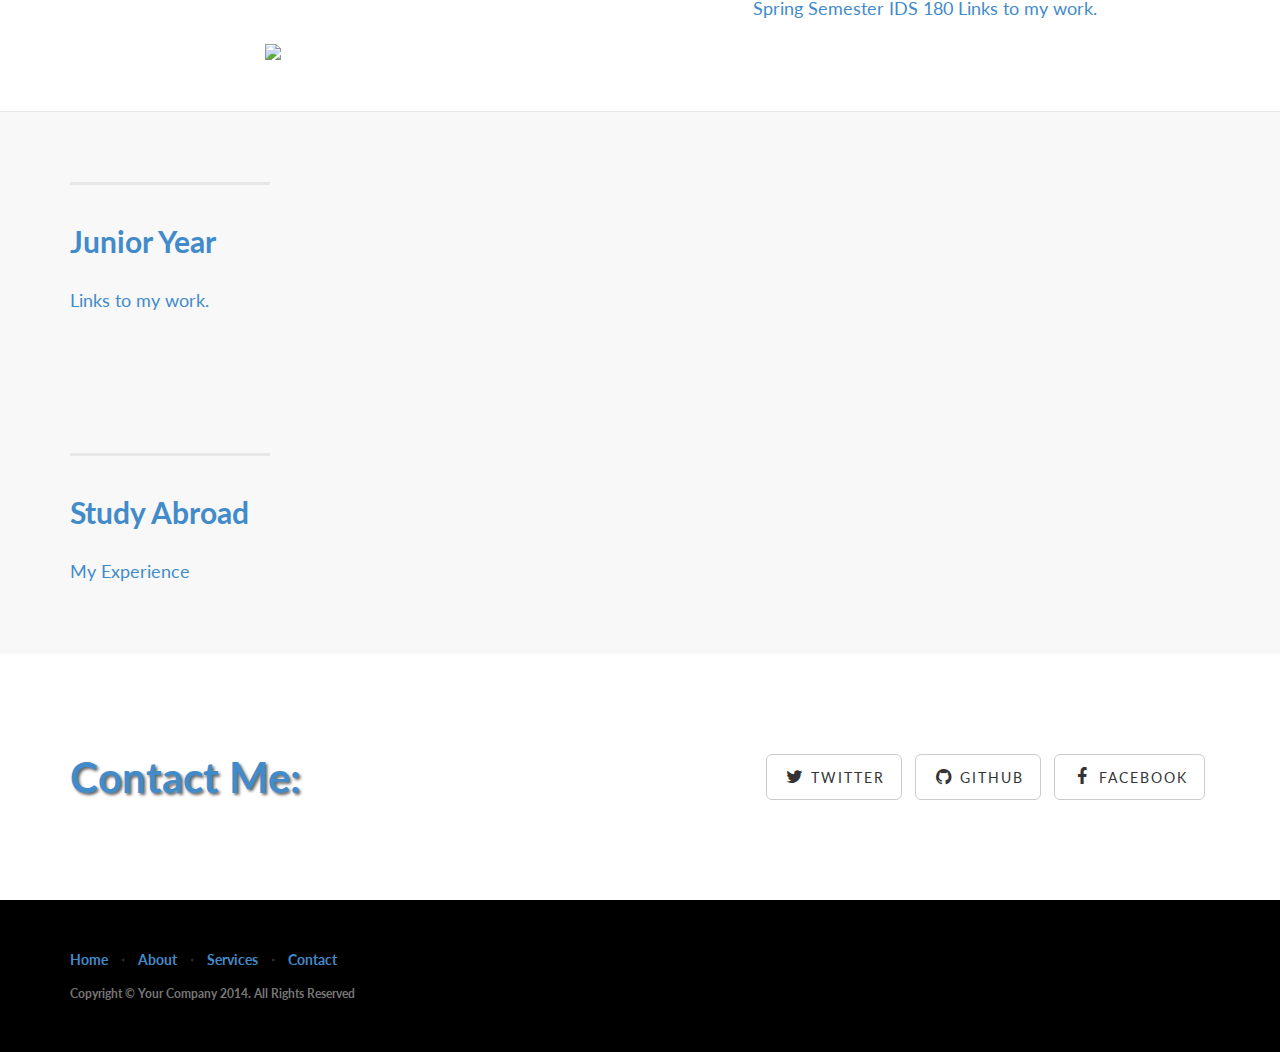
==== commit bf46fb99: "asd" ====
--- a/index.html
+++ b/index.html
@@ -1,61 +1,283 @@
-<!DOCTYPE html>
-<html lang="en-us">
-  <head>
-    <meta charset="UTF-8">
-    <title>Cullenrsmith.GitHub.io by Cullenrsmith</title>
-    <meta name="viewport" content="width=device-width, initial-scale=1">
-    <link rel="stylesheet" type="text/css" href="stylesheets/normalize.css" media="screen">
-    <link href='http://fonts.googleapis.com/css?family=Open+Sans:400,700' rel='stylesheet' type='text/css'>
-    <link rel="stylesheet" type="text/css" href="stylesheets/stylesheet.css" media="screen">
-    <link rel="stylesheet" type="text/css" href="stylesheets/github-light.css" media="screen">
-  </head>
-  <body>
-    <section class="page-header">
-      <h1 class="project-name">Cullenrsmith.GitHub.io</h1>
-      <h2 class="project-tagline"></h2>
-    </section>
-
-    <section class="main-content">
-      <h3>
-<a id="welcome-to-github-pages" class="anchor" href="#welcome-to-github-pages" aria-hidden="true"><span class="octicon octicon-link"></span></a>Welcome to GitHub Pages.</h3>
-
-<p>This automatic page generator is the easiest way to create beautiful pages for all of your projects. Author your page content here using GitHub Flavored Markdown, select a template crafted by a designer, and publish. After your page is generated, you can check out the new branch:</p>
-
-<pre><code>$ cd your_repo_root/repo_name
-$ git fetch origin
-$ git checkout gh-pages
-</code></pre>
-
-<p>If you're using the GitHub for Mac, simply sync your repository and you'll see the new branch.</p>
-
-<h3>
-<a id="designer-templates" class="anchor" href="#designer-templates" aria-hidden="true"><span class="octicon octicon-link"></span></a>Designer Templates</h3>
-
-<p>We've crafted some handsome templates for you to use. Go ahead and continue to layouts to browse through them. You can easily go back to edit your page before publishing. After publishing your page, you can revisit the page generator and switch to another theme. Your Page content will be preserved if it remained markdown format.</p>
-
-<h3>
-<a id="rather-drive-stick" class="anchor" href="#rather-drive-stick" aria-hidden="true"><span class="octicon octicon-link"></span></a>Rather Drive Stick?</h3>
-
-<p>If you prefer to not use the automatic generator, push a branch named <code>gh-pages</code> to your repository to create a page manually. In addition to supporting regular HTML content, GitHub Pages support Jekyll, a simple, blog aware static site generator written by our own Tom Preston-Werner. Jekyll makes it easy to create site-wide headers and footers without having to copy them across every page. It also offers intelligent blog support and other advanced templating features.</p>
-
-<h3>
-<a id="authors-and-contributors" class="anchor" href="#authors-and-contributors" aria-hidden="true"><span class="octicon octicon-link"></span></a>Authors and Contributors</h3>
-
-<p>You can <a href="https://github.com/blog/821" class="user-mention">@mention</a> a GitHub username to generate a link to their profile. The resulting <code>&lt;a&gt;</code> element will link to the contributor's GitHub Profile. For example: In 2007, Chris Wanstrath (<a href="https://github.com/defunkt" class="user-mention">@defunkt</a>), PJ Hyett (<a href="https://github.com/pjhyett" class="user-mention">@pjhyett</a>), and Tom Preston-Werner (<a href="https://github.com/mojombo" class="user-mention">@mojombo</a>) founded GitHub.</p>
-
-<h3>
-<a id="support-or-contact" class="anchor" href="#support-or-contact" aria-hidden="true"><span class="octicon octicon-link"></span></a>Support or Contact</h3>
-
-<p>Having trouble with Pages? Check out the documentation at <a href="https://help.github.com/pages">https://help.github.com/pages</a> or contact <a href="mailto:support@github.com">support@github.com</a> and we’ll help you sort it out.</p>
-
-      <footer class="site-footer">
-
-        <span class="site-footer-credits">This page was generated by <a href="https://pages.github.com">GitHub Pages</a> using the <a href="https://github.com/jasonlong/cayman-theme">Cayman theme</a> by <a href="https://twitter.com/jasonlong">Jason Long</a>.</span>
-      </footer>
-
-    </section>
-
-  
-  </body>
-</html>
-
+
+<!DOCTYPE html>
+<html lang="en">
+
+<head>
+
+    <meta charset="utf-8">
+    <meta http-equiv="X-UA-Compatible" content="IE=edge">
+    <meta name="viewport" content="width=device-width, initial-scale=1">
+    <meta name="description" content="">
+    <meta name="author" content="">
+
+    <title>Cullen R. Smith</title>
+
+    <!-- Bootstrap Core CSS -->
+    <link href="css/bootstrap.min.css" rel="stylesheet">
+
+    <!-- Custom CSS -->
+    <link href="css/landing-page.css" rel="stylesheet">
+
+    <!-- Custom Fonts -->
+    <link href="font-awesome-4.1.0/css/font-awesome.min.css" rel="stylesheet" type="text/css">
+    <link href="http://fonts.googleapis.com/css?family=Lato:300,400,700,300italic,400italic,700italic" rel="stylesheet" type="text/css">
+
+    <!-- HTML5 Shim and Respond.js IE8 support of HTML5 elements and media queries -->
+    <!-- WARNING: Respond.js doesn't work if you view the page via file:// -->
+    <!--[if lt IE 9]>
+        <script src="https://oss.maxcdn.com/libs/html5shiv/3.7.0/html5shiv.js"></script>
+        <script src="https://oss.maxcdn.com/libs/respond.js/1.4.2/respond.min.js"></script>
+    <![endif]-->
+
+</head>
+
+<body>
+
+    <!-- Navigation -->
+    <nav class="navbar navbar-default navbar-fixed-top" role="navigation">
+        <div class="container">
+            <!-- Brand and toggle get grouped for better mobile display -->
+            <div class="navbar-header">
+                <button type="button" class="navbar-toggle" data-toggle="collapse" data-target="#bs-example-navbar-collapse-1">
+                    <span class="sr-only">Toggle navigation</span>
+                    <span class="icon-bar"></span>
+                    <span class="icon-bar"></span>
+                    <span class="icon-bar"></span>
+                </button>
+                <a class="navbar-brand" href="#">Home</a>
+            </div>
+            <!-- Collect the nav links, forms, and other content for toggling -->
+            <div class="collapse navbar-collapse" id="bs-example-navbar-collapse-1">
+                <ul class="nav navbar-nav navbar-right">
+                    <li>
+                        <a href="#">About</a>
+                    </li>
+                    <li>
+                        <a href="#">Projects</a>
+                    </li>
+                    <li>
+                        <a href="#">Contact</a>
+                    </li>
+                     <li>
+                        <a href="timeline.html">Timeline</a>
+                    </li>
+                </ul>
+            </div>
+            <!-- /.navbar-collapse -->
+        </div>
+        <!-- /.container -->
+    </nav>
+
+    <!-- Header -->
+    <div class="intro-header">
+
+        <div class="container">
+
+            <div class="row">
+                <div class="col-lg-12">
+                    <div class="intro-message">
+                        <h1>Cullen R. Smith</h1>
+                        <h3>Student at Hope College Studying History/English/Biology</h3>
+                        <hr class="intro-divider">
+                        <ul class="list-inline intro-social-buttons">
+                            <li>
+                                <a href="https://twitter.com/cullenrsmith" class="btn btn-default btn-lg"><i class="fa fa-twitter fa-fw"></i> <span class="network-name">Twitter</span></a>
+                            </li>
+                            <li>
+                                <a href="https://github.com/Cullenrsmith" class="btn btn-default btn-lg"><i class="fa fa-github fa-fw"></i> <span class="network-name">Github</span></a>
+                            </li>
+                            <li>
+                                <a href="https://www.facebook.com/cullen.smith.587" class="btn btn-default btn-lg"><i class="fa fa-facebook fa-fw"></i> <span class="network-name">Facebook</span></a>
+                            </li>
+                        </ul>
+                    </div>
+                </div>
+            </div>
+
+        </div>
+        <!-- /.container -->
+
+    </div>
+    <!-- /.intro-header -->
+
+    <!-- Page Content -->
+
+    <div class="content-section-a">
+
+        <div class="container">
+
+            <div class="row">
+                <div class="col-lg-5 col-sm-6">
+                    <hr class="section-heading-spacer">
+                    <div class="clearfix"></div>
+                    <h2 class="section-heading">Projects:<br>Dave Fetters</h2>
+                    <p class="lead"> 5th SFG X Corp 1969-1971. <a target="_blank" 
+                    href="http://join.deathtothestockphoto.com/">Links to my work.</p>
+                </div>
+                <div class="col-lg-5 col-lg-offset-2 col-sm-6">
+                    <https://youtu.be/lTOHvSkWVBw>
+                </div>
+            </div>
+
+        </div>
+        <!-- /.container -->
+
+    </div>
+    <!-- /.content-section-a -->
+
+    <div class="content-section-a">
+
+        <div class="container">
+
+            <div class="row">
+                <div class="col-lg-5 col-sm-6">
+                    <hr class="section-heading-spacer">
+                    <div class="clearfix"></div>
+                    <h2 class="section-heading">Projects:<br>Fall 2014</h2>
+                    <p class="lead">Fall Semester IDS 180 <a target="_blank" 
+                    href="http://join.deathtothestockphoto.com/">Links to my work.</p>
+                </div>
+                <div class="col-lg-5 col-lg-offset-2 col-sm-6">
+                    <img class="http://hope.edu/giving/img/president/past-presidents/GerritJKollen.jpg" src=http://hope.edu/giving/img/president/past-presidents/GerritJKollen.jpg>
+                </div>
+            </div>
+
+        </div>
+        <!-- /.container -->
+
+    </div>
+    <!-- /.content-section-a -->
+
+    <div class="content-section-b">
+
+        <div class="container">
+
+            <div class="row">
+                <div class="col-lg-5 col-lg-offset-1 col-sm-push-6  col-sm-6">
+                   <hr class="section-heading-spacer">
+                    <div class="clearfix"></div>
+                    <h2 class="section-heading">Projects:<br>Fall 2014</h2>
+                    <p class="lead">Spring Semester IDS 180 <a target="_blank" 
+                    href="http://join.deathtothestockphoto.com/">Links to my work.</p>
+                </div>
+                <div class="col-lg-5 col-lg-offset-2 col-sm-6">
+                    <img class="http://www.hope.edu/img/gravesrenovation/GRAVES%20HALL-ext-14.jpg" src=http://www.hope.edu/img/gravesrenovation/GRAVES%20HALL-ext-14.jpg>
+                </div>
+            </div>
+
+        </div>
+        <!-- /.container -->
+
+    </div>
+    <!-- /.content-section-b -->
+
+    <div class="content-section-a">
+
+        <div class="container">
+
+            <div class="row">
+                <div class="col-lg-5 col-sm-6">
+                    <hr class="section-heading-spacer">
+                    <div class="clearfix"></div>
+                    <h2 class="section-heading">Junior Year</h2>
+                    <p class="lead"><a target="_blank" href="http://www.google.com/fonts"></a><a target="_blank" href="http://fontawesome.io">Links to my work.</p>
+                </div>
+                <div class="col-lg-5 col-lg-offset-2 col-sm-6">
+                    <img class="http://www.ctcl.org/files/images/hope/hope_college750x536.jpg" src="http://www.ctcl.org/files/images/hope/hope_college750x536.jpg" alt="">
+                </div>
+            </div>
+
+        </div>
+        <!-- /.container -->
+
+    </div>
+    <!-- /.content-section-a --> 
+     <div class="content-section-a">
+
+        <div class="container">
+
+            <div class="row">
+                <div class="col-lg-5 col-sm-6">
+                    <hr class="section-heading-spacer">
+                    <div class="clearfix"></div>
+                    <h2 class="section-heading">Study Abroad</h2>
+                    <p class="lead"><a target="_blank" href="http://www.google.com/fonts"></a><a target="_blank" href="http://fontawesome.io">My Experience</p>
+                </div>
+                <div class="col-lg-5 col-lg-offset-2 col-sm-6">
+                    <img class="http://anzappl.org/branches/NZ/images/NZpic.jpg" src="http://anzappl.org/branches/NZ/images/NZpic.jpg" alt="">
+                </div>
+            </div>
+
+        </div>
+        <!-- /.container -->
+
+    </div>
+    <!-- /.content-section-a -->
+
+    <div class="banner">
+
+        <div class="container">
+
+            <div class="row">
+                <div class="col-lg-6">
+                    <h2>Contact Me:</h2>
+                </div>
+                <div class="col-lg-6">
+                    <ul class="list-inline banner-social-buttons">
+                    
+                            <li>
+                                <a href="https://twitter.com/cullenrsmith" class="btn btn-default btn-lg"><i class="fa fa-twitter fa-fw"></i> <span class="network-name">Twitter</span></a>
+                            </li>
+                            <li>
+                                <a href="https://github.com/Cullenrsmith" class="btn btn-default btn-lg"><i class="fa fa-github fa-fw"></i> <span class="network-name">Github</span></a>
+                            </li>
+                            <li>
+                                <a href="https://www.facebook.com/cullen.smith.587" class="btn btn-default btn-lg"><i class="fa fa-facebook fa-fw"></i> <span class="network-name">Facebook</span></a>
+                            </li>
+                    </ul>
+                </div>
+            </div>
+
+        </div>
+        <!-- /.container -->
+
+    </div>
+    <!-- /.banner -->
+
+    <!-- Footer -->
+    <footer>
+        <div class="container">
+            <div class="row">
+                <div class="col-lg-12">
+                    <ul class="list-inline">
+                        <li>
+                            <a href="#home">Home</a>
+                        </li>
+                        <li class="footer-menu-divider">&sdot;</li>
+                        <li>
+                            <a href="#about">About</a>
+                        </li>
+                        <li class="footer-menu-divider">&sdot;</li>
+                        <li>
+                            <a href="#services">Services</a>
+                        </li>
+                        <li class="footer-menu-divider">&sdot;</li>
+                        <li>
+                            <a href="#contact">Contact</a>
+                        </li>
+                    </ul>
+                    <p class="copyright text-muted small">Copyright &copy; Your Company 2014. All Rights Reserved</p>
+                </div>
+            </div>
+        </div>
+    </footer>
+
+    <!-- jQuery Version 1.11.0 -->
+    <script src="js/jquery-1.11.0.js"></script>
+
+    <!-- Bootstrap Core JavaScript -->
+    <script src="js/bootstrap.min.js"></script>
+
+</body>
+
+</html>--- a/css/landing-page.css
+++ b/css/landing-page.css
@@ -0,0 +1,166 @@
+/*!
+ * Start Bootstrap - Landing Page Bootstrap Theme (http://startbootstrap.com)
+ * Code licensed under the Apache License v2.0.
+ * For details, see http://www.apache.org/licenses/LICENSE-2.0.
+ */
+
+body,
+html {
+    width: 100%;
+    height: 100%;
+}
+
+body,
+h1,
+h2,
+h3,
+h4,
+h5,
+h6 {
+    font-family: "Lato","Helvetica Neue",Helvetica,Arial,sans-serif;
+    font-weight: 700;
+}
+
+.lead {
+    font-size: 18px;
+    font-weight: 400;
+}
+
+.intro-header {
+    padding-top: 50px; /* If you're making other pages, make sure there is 50px of padding to make sure the navbar doesn't overlap content! */
+    padding-bottom: 50px;
+    text-align: center;
+    color: #000000;
+    background: url(http://www.hdwallpapers-3d.com/wp-content/uploads/2014/07/michigan-map-hd-wallpaper-5.jpg) no-repeat center center;
+    background-size: cover;
+}
+
+.intro-message {
+    position: relative;
+    padding-top: 20%;
+    padding-bottom: 20%;
+}
+
+.intro-message > h1 {
+    margin: 0;
+    text-shadow: 2px 2px 3px rgba(0,0,0,0.6);
+    font-size: 5em;
+}
+
+.intro-divider {
+    width: 400px;
+    border-top: 1px solid #f8f8f8;
+    border-bottom: 1px solid rgba(0,0,0,0.2);
+}
+
+.intro-message > h3 {
+    text-shadow: 2px 2px 3px rgba(0,0,0,0.6);
+}
+
+@media(max-width:767px) {
+    .intro-message {
+        padding-bottom: 15%;
+    }
+
+    .intro-message > h1 {
+        font-size: 3em;
+    }
+
+    ul.intro-social-buttons > li {
+        display: block;
+        margin-bottom: 20px;
+        padding: 0;
+    }
+
+    ul.intro-social-buttons > li:last-child {
+        margin-bottom: 0;
+    }
+
+    .intro-divider {
+        width: 100%;
+    }
+}
+
+.network-name {
+    text-transform: uppercase;
+    font-size: 14px;
+    font-weight: 400;
+    letter-spacing: 2px;
+}
+
+.content-section-a {
+    padding: 50px 0;
+    background-color: #f8f8f8;
+}
+
+.content-section-b {
+    padding: 50px 0;
+    border-top: 1px solid #e7e7e7;
+    border-bottom: 1px solid #e7e7e7;
+}
+
+.section-heading {
+    margin-bottom: 30px;
+}
+
+.section-heading-spacer {
+    float: left;
+    width: 200px;
+    border-top: 3px solid #e7e7e7;
+}
+
+.banner {
+    padding: 100px 0;
+    color: #f8f8f8;
+    background: url(http://cdn.theunlockr.com/wp-content/uploads/2011/11/sunrise-panorama-v2.jpg) no-repeat center center;
+    background-size: cover;
+}
+
+.banner h2 {
+    margin: 0;
+    text-shadow: 2px 2px 3px rgba(0,0,0,0.6);
+    font-size: 3em;
+}
+
+.banner ul {
+    margin-bottom: 0;
+}
+
+.banner-social-buttons {
+    float: right;
+    margin-top: 0;
+}
+
+@media(max-width:1199px) {
+    ul.banner-social-buttons {
+        float: left;
+        margin-top: 15px;
+    }
+}
+
+@media(max-width:767px) {
+    .banner h2 {
+        margin: 0;
+        text-shadow: 2px 2px 3px rgba(0,0,0,0.6);
+        font-size: 3em;
+    }
+
+    ul.banner-social-buttons > li {
+        display: block;
+        margin-bottom: 20px;
+        padding: 0;
+    }
+
+    ul.banner-social-buttons > li:last-child {
+        margin-bottom: 0;
+    }
+}
+
+footer {
+    padding: 50px 0;
+    background-color: #000000;
+}
+
+p.copyright {
+    margin: 15px 0 0;
+}